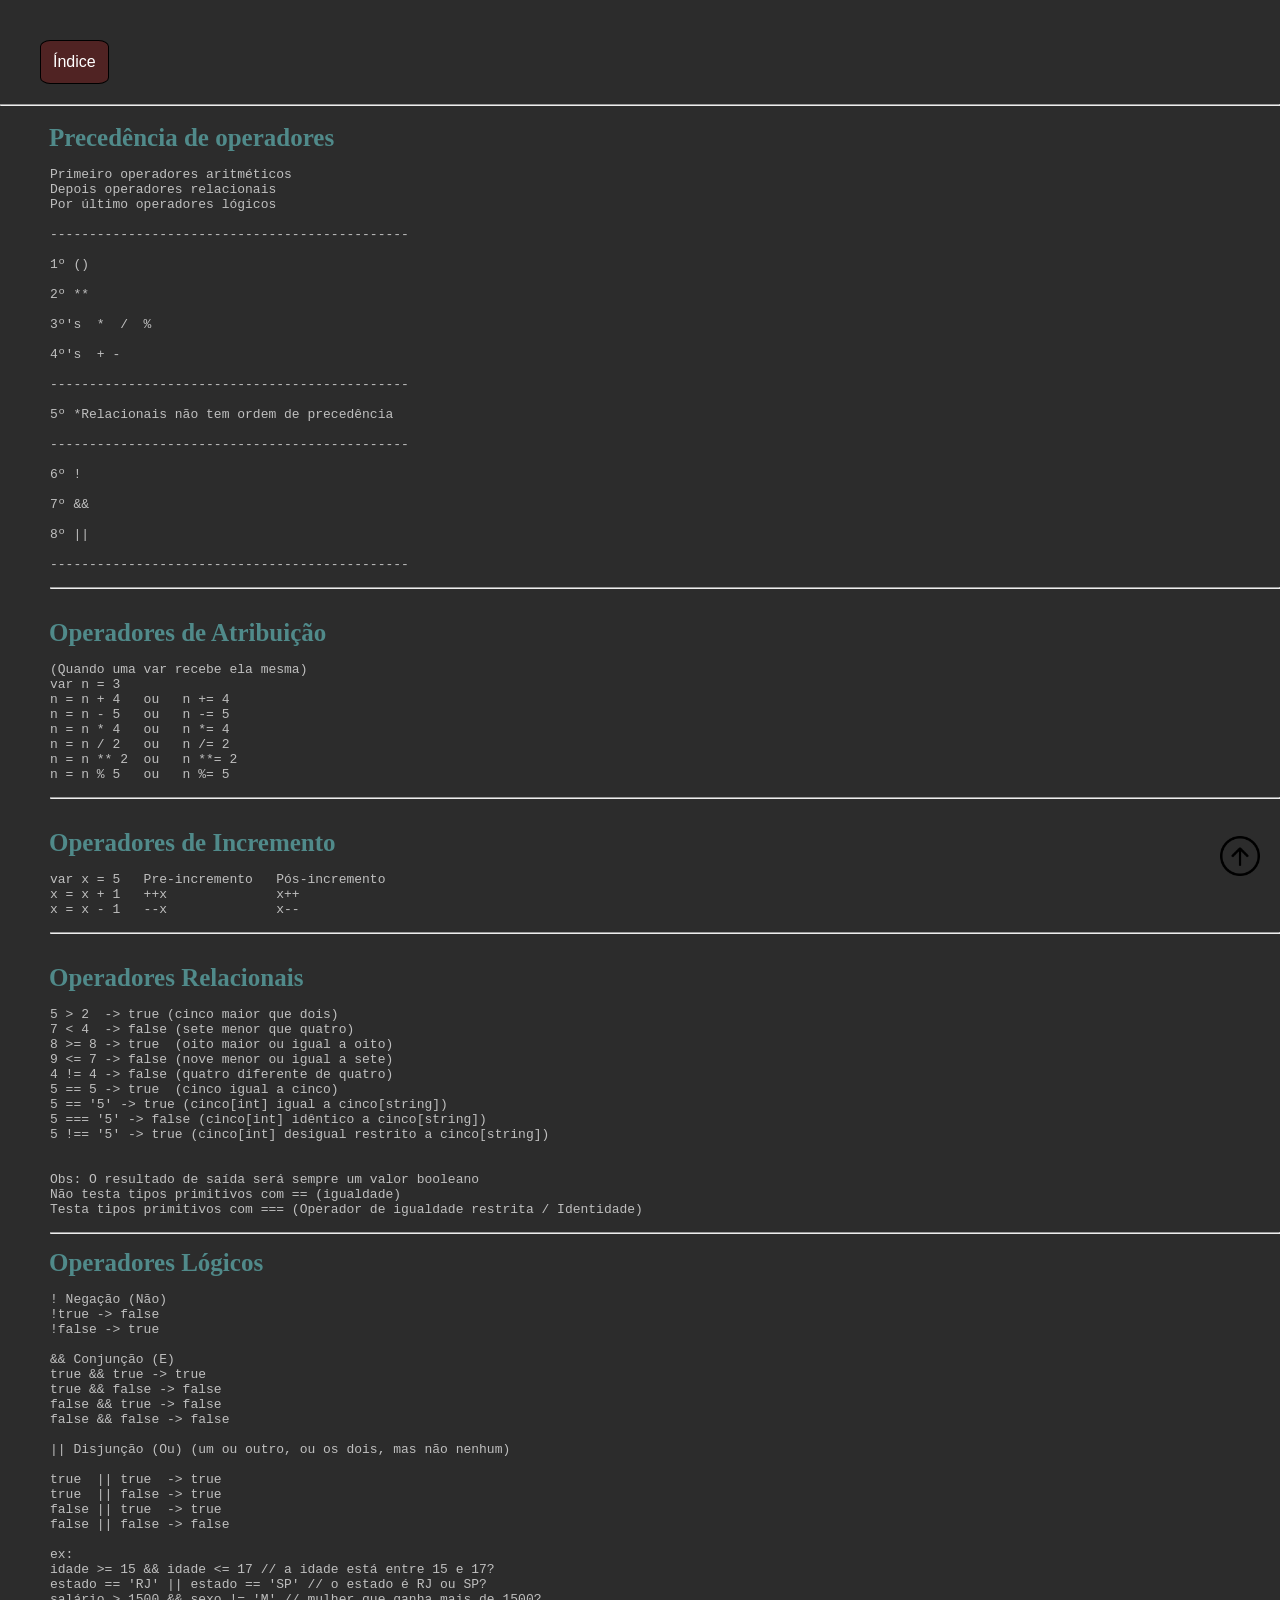
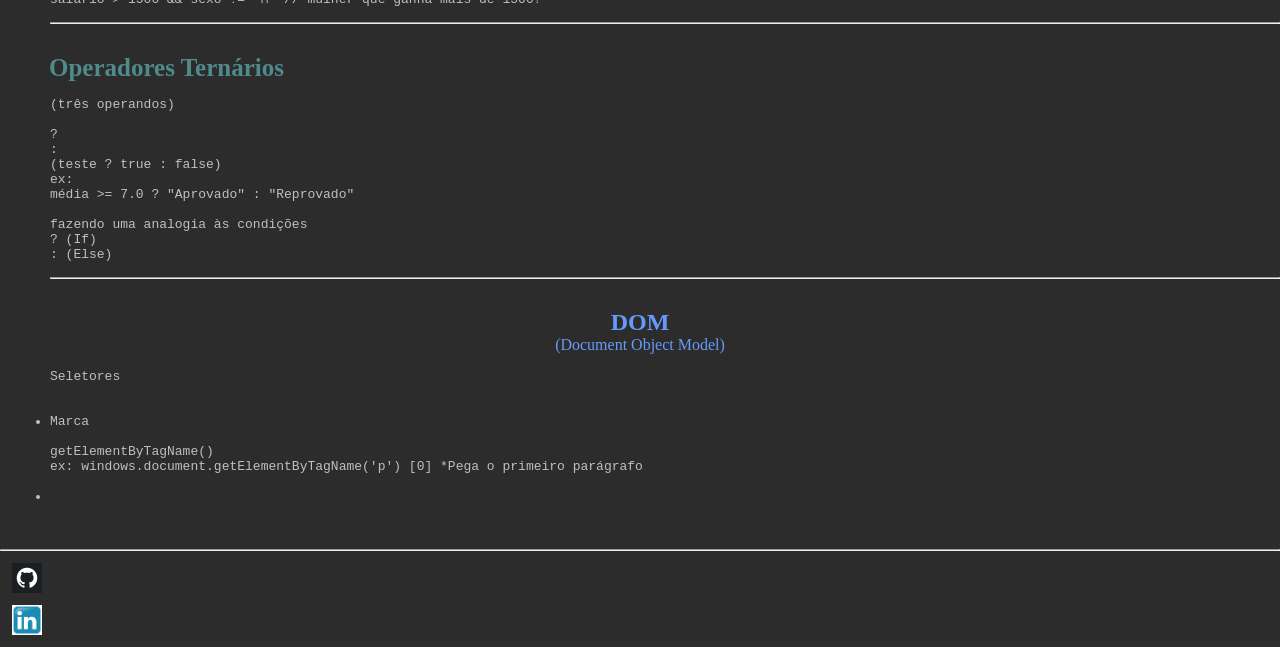
==== index.html @ 28693d3c "correção de caminho de diretório da imagem do botão "voltar para cima"" ====
<!DOCTYPE html>
<html lang="pt-br">
  <head>
    <meta charset="UTF-8">
    <meta name="viewport" content="width=device-width, initial-scale=1.0">
    <link rel="stylesheet" href="NotaStyle.css">
    <title>Anotações JS</title>
  </head>
  <body>
  <div id="home"></div>
  <a href="#home" class="home_btn" id="topBtn">
    <img src="/img/botao.png" alt="Home" title="Voltar ao topo"></a>
  <h2
    style="margin-left: 40px; margin-top: 40px; color:rgb(252, 252, 252)"
    >
    </h2>
    <!--Bookmarks-->
    <div class="dropdown">
      <button onclick="myFunction()" class="dropbtn">Índice</button>
      <div id="myDropdown" class="dropdown-content">
        <a href="#Proc">Precedência de operadores aritméticos</a>
        <a href="#Atri">Operadores de Atribuição</a>
        <a href="#Incre">Operadores de Incremento</a>
        <a href="#Rela">Operadores Relacionais</a>
        <a href="#Logi">Operadores Lógicos</a>
        <a href="#Tern">Operadores Ternários</a>
        <a href="#DOM">DOM</a>
      </div>
    </div>
    <hr>
    <br>
<h3 id="Proc">Precedência de operadores</h3>
<pre>
      
Primeiro operadores aritméticos
Depois operadores relacionais
Por último operadores lógicos

----------------------------------------------
 
1º ()

2º **

3º's  *  /  %

4º's  + -

----------------------------------------------

5º *Relacionais não tem ordem de precedência

----------------------------------------------

6º !

7º &&

8º ||

----------------------------------------------

<hr>

</pre>
    <h3 id="Atri"> Operadores de Atribuição </h3>
    <pre>

(Quando uma var recebe ela mesma)
var n = 3
n = n + 4   ou   n += 4
n = n - 5   ou   n -= 5
n = n * 4   ou   n *= 4
n = n / 2   ou   n /= 2
n = n ** 2  ou   n **= 2 
n = n % 5   ou   n %= 5

<hr>

</pre>
    <h3 id="Incre"> Operadores de Incremento </h3>
<pre>

var x = 5   Pre-incremento   Pós-incremento
x = x + 1   ++x              x++
x = x - 1   --x              x--

<hr>

</pre>
    <h3 id="Rela"> Operadores Relacionais</h3>
      <pre>

5 > 2  -> true (cinco maior que dois)
7 < 4  -> false (sete menor que quatro)
8 >= 8 -> true  (oito maior ou igual a oito)
9 <= 7 -> false (nove menor ou igual a sete)
4 != 4 -> false (quatro diferente de quatro)
5 == 5 -> true  (cinco igual a cinco)
5 == '5' -> true (cinco[int] igual a cinco[string])
5 === '5' -> false (cinco[int] idêntico a cinco[string])
5 !== '5' -> true (cinco[int] desigual restrito a cinco[string])


Obs: O resultado de saída será sempre um valor booleano
Não testa tipos primitivos com == (igualdade)
Testa tipos primitivos com === (Operador de igualdade restrita / Identidade)

<hr>
</pre>

<h3 id="Logi">Operadores Lógicos</h3>
<pre>

! Negação (Não)
!true -> false
!false -> true

&& Conjunção (E)
true && true -> true
true && false -> false
false && true -> false
false && false -> false

|| Disjunção (Ou) (um ou outro, ou os dois, mas não nenhum)

true  || true  -> true
true  || false -> true
false || true  -> true
false || false -> false

ex:
idade >= 15 && idade <= 17 // a idade está entre 15 e 17?
estado == 'RJ' || estado == 'SP' // o estado é RJ ou SP?
salário > 1500 && sexo != 'M' // mulher que ganha mais de 1500?

<hr>

</pre>
<h3 id="Tern">Operadores Ternários</h3>
<pre>
  
(três operandos)

?
:
(teste ? true : false)
ex:
média >= 7.0 ? "Aprovado" : "Reprovado"

fazendo uma analogia às condições 
? (If) 
: (Else)

<hr> 

</pre>
<article>
<h2 id="DOM">DOM</h2>
<p>(Document Object Model)</p>
<pre>

Seletores
<ul>
  <li>Marca</li>
getElementByTagName()
ex: windows.document.getElementByTagName('p') [0] *Pega o primeiro parágrafo
  <li></li>
</ul>
  
</pre>
</article>
<script src="script.js"></script>
</body>
<hr id="hrodape">
<footer>
  <a href="https://github.com/xavesplayer" target="_blank" title="Github"><img src="/img/Github.png"></a>
  <a href="https://www.linkedin.com/in/jefferson-pereira-salvador-013583142/" target="_blank" title="LinkedIn"><img src="/img/LinkedIn.png"></a>
</footer>
</html>
---- NotaStyle.css ----
* {
    padding: 0;
    margin: 0;
    box-sizing: border-box;
}
html {
  scroll-behavior: smooth;
}
.home_btn {
  position: fixed;
  bottom: 20px;
  right: 20px;
}
.home_btn img{
  width: 40px;
}
/* Dropdown Button - trecho copiado de W3Schools */
.dropbtn {
  margin-left: 40px;
  margin-bottom: 20px;
  background-color: #661f1fa1;
  color: white;
  padding: 12px;
  font-size: 16px;
  border: 1px solid black;
  cursor: pointer;
  border-radius: 15%;
}

/* Dropdown button on hover & focus */
.dropbtn:hover, .dropbtn:focus {
  background-color: #300505;
}

/* The container <div> - needed to position the dropdown content */
.dropdown {
  position: relative;
  display: inline-block;
}

/* Dropdown Content (Hidden by Default) */
.dropdown-content {
  margin-left: 35px;
  display: none;
  margin-top: 0px;
  position: absolute;
  background-color: rgba(59, 59, 59, 0.9);
  min-width: 160px;
  box-shadow: 0px 8px 16px 0px rgb(44, 44, 44);
  z-index: 1;
}

/* Links inside the dropdown */
.dropdown-content a {
  color: rgb(255, 255, 255);
  padding: 8px 12px;
  text-decoration: none;
  display: block;
}

/* Change color of dropdown links on hover */
.dropdown-content a:hover {
    background-color: #411a1aef;
    border: 1px solid black;
}

/* Show the dropdown menu (use JS to add this class to the .dropdown-content container when the user clicks on the dropdown button) */
.show {display:block;}
pre {
    margin-left: 50px;
}
ol {
    margin-left: 25px;
}
ol a {
    text-decoration: none;
}
ol {
    padding: 30px;
}
body {
    background-color: #2c2c2c;
    color: rgba(255, 255, 255, 0.699);
}
h3 {
    margin-left: 49px;
    font-size: 25px;
    color:rgb(80, 138, 138)}

article h2, p {
  text-align: center; 
  color: rgb(102, 154, 250)
}
footer a img{
  width: 30px;
  display: block;
  margin: 12px;
}
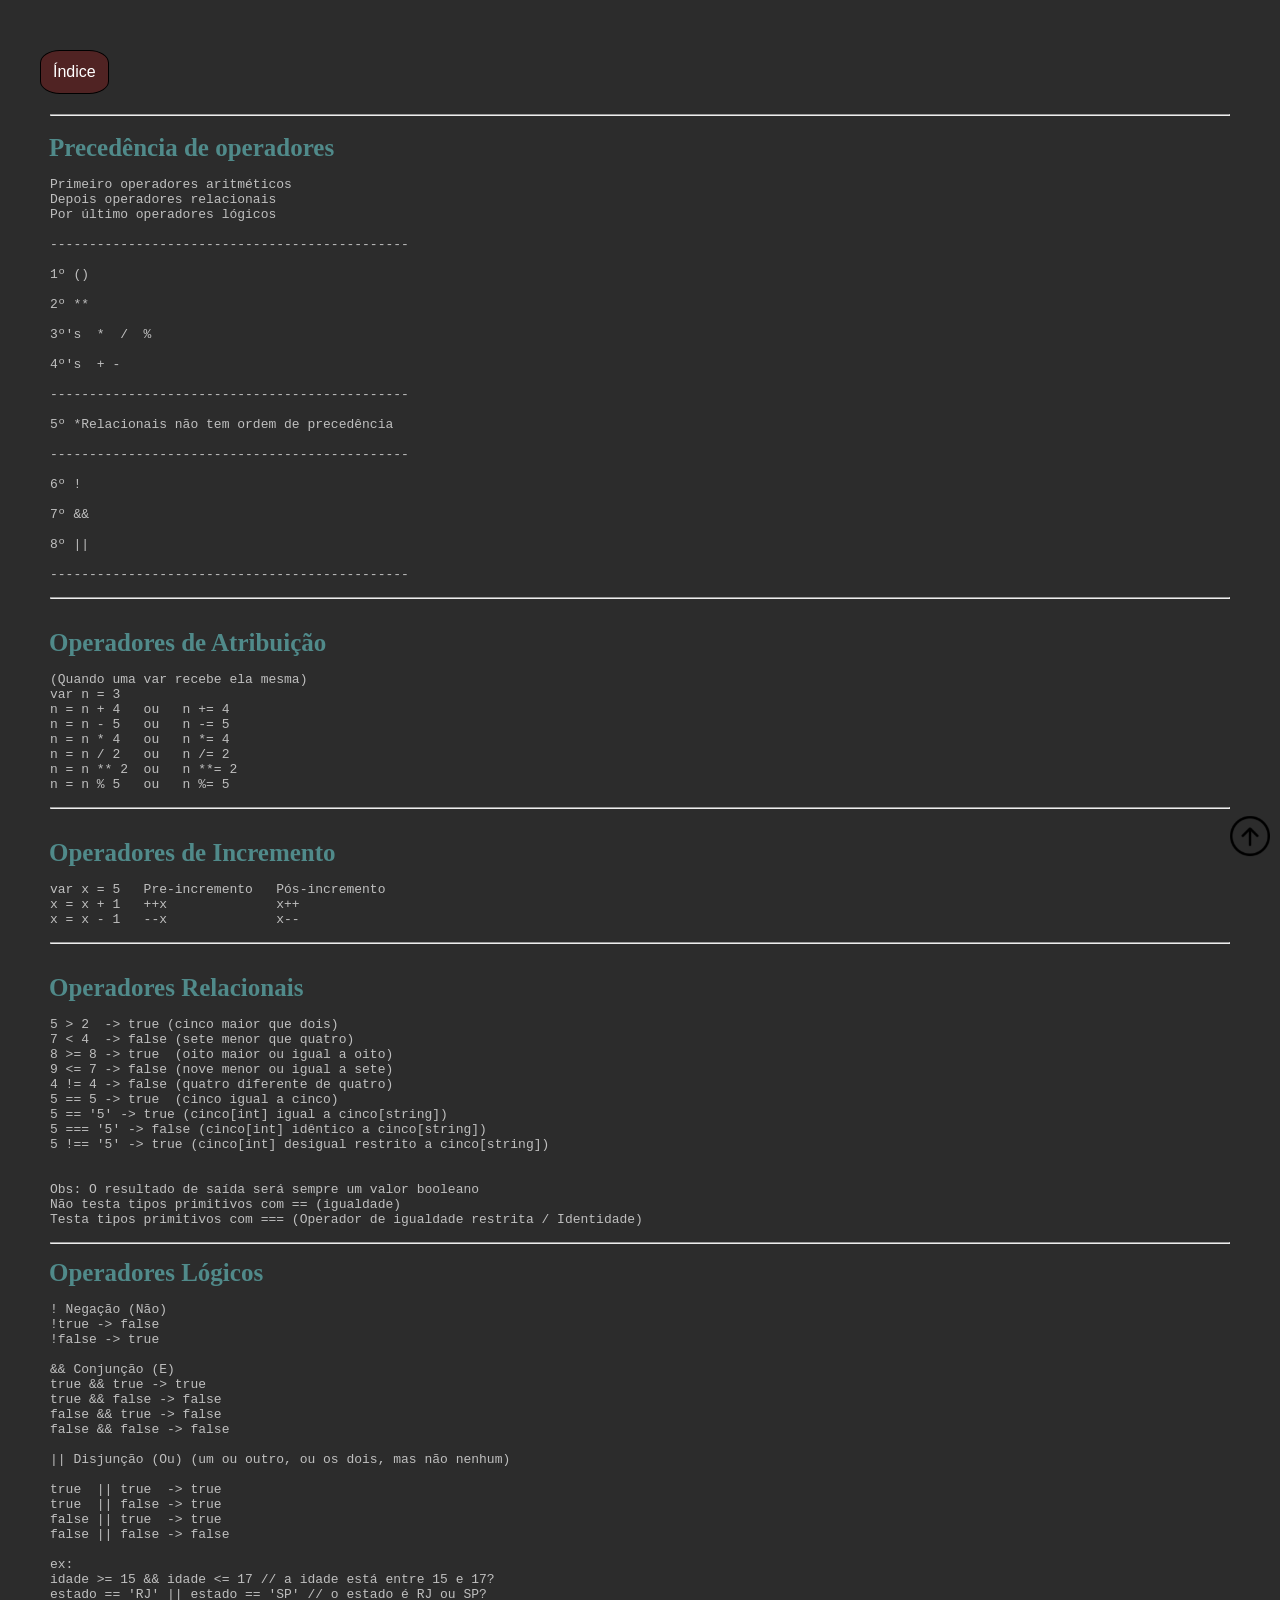
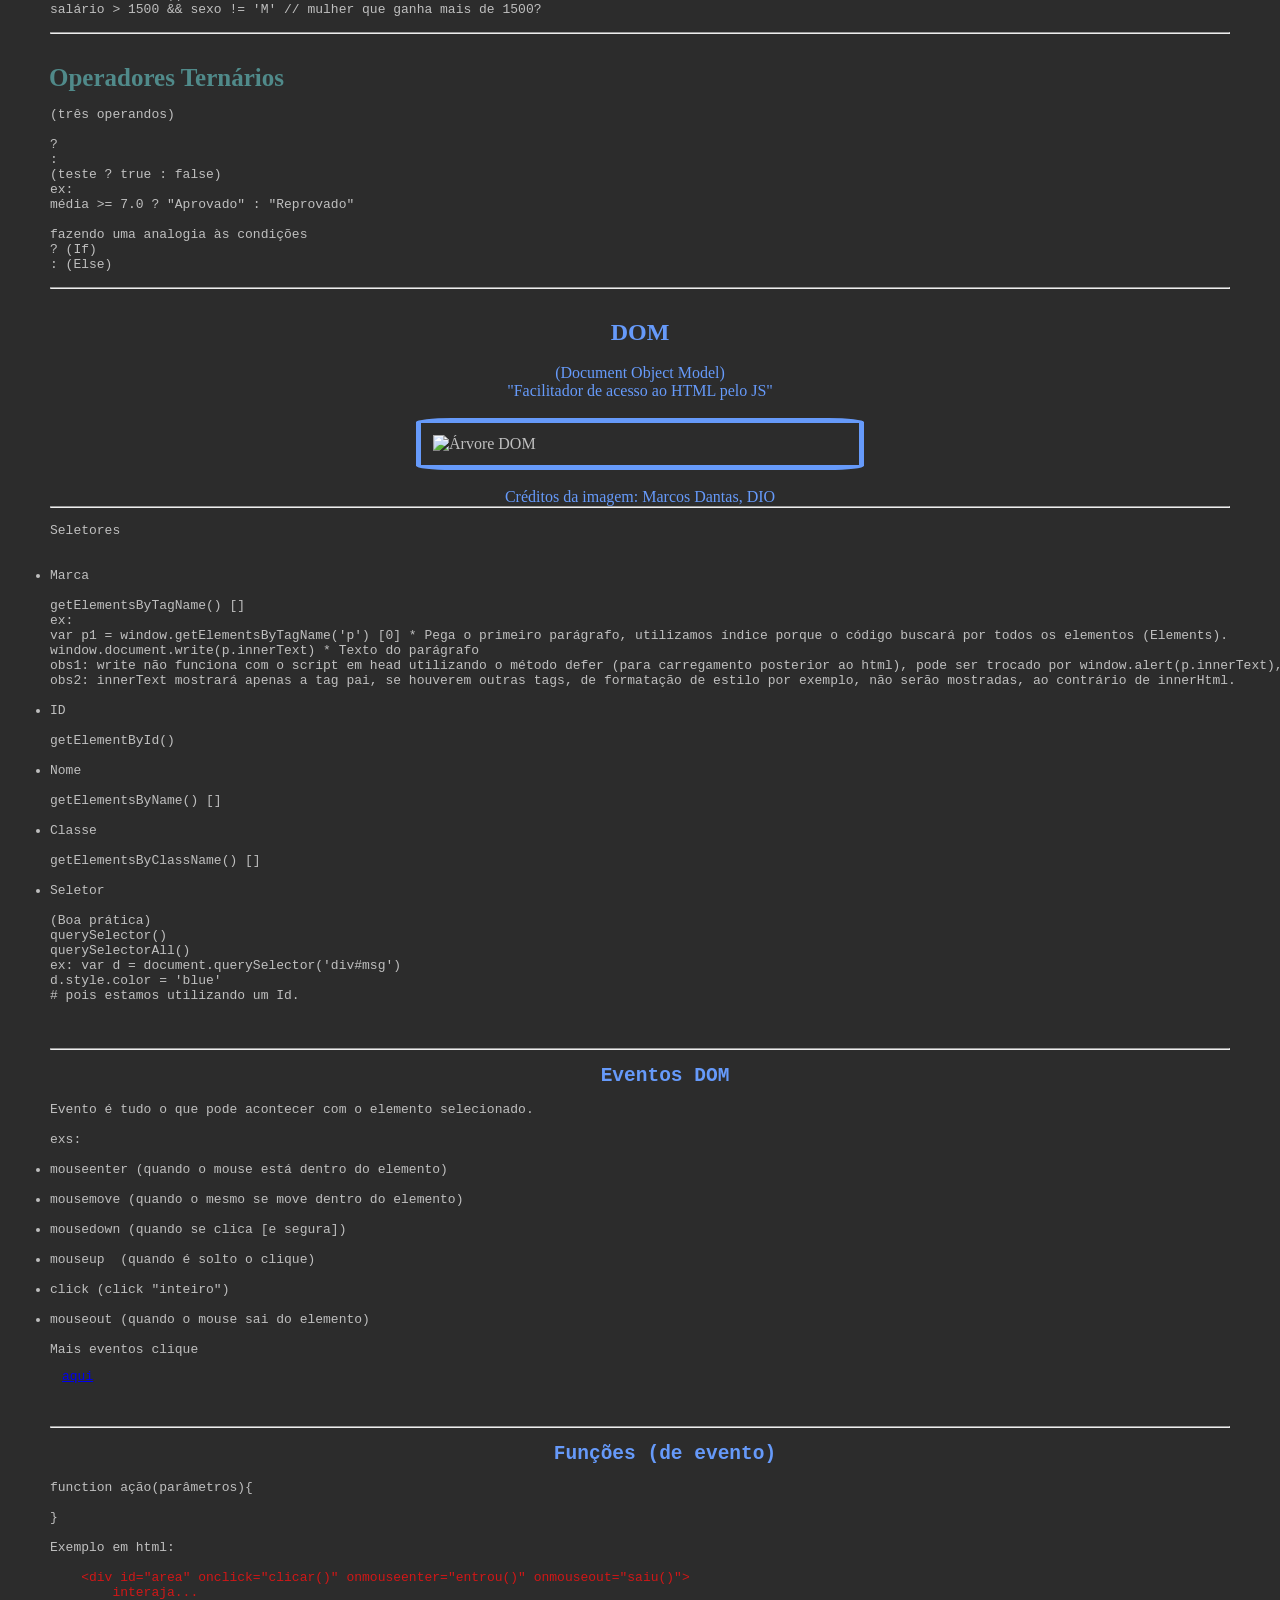
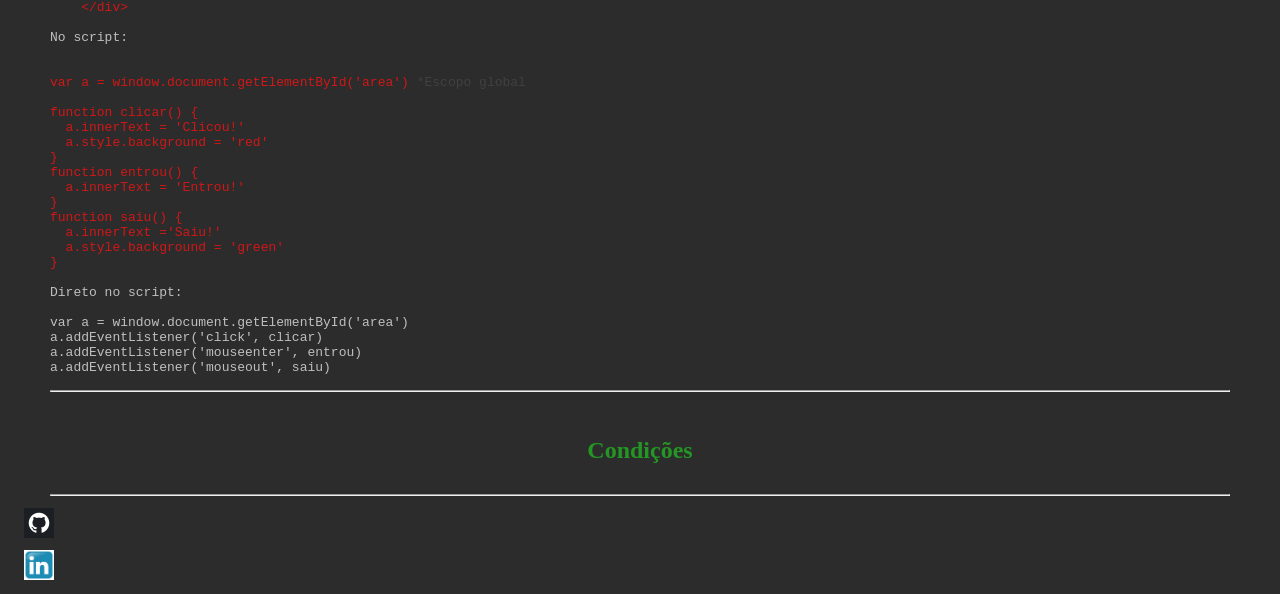
==== commit 7729acf1: "exercícios 006 e 007 de manipulação de objetos através de DOM" ====
--- a/index.html
+++ b/index.html
@@ -25,9 +25,12 @@
         <a href="#Logi">Operadores Lógicos</a>
         <a href="#Tern">Operadores Ternários</a>
         <a href="#DOM">DOM</a>
+        <a href="#EVT">Eventos DOM</a>
+        <a href="#FUNC">Funções</a>
+        <a href="#COND">Condições</a>
       </div>
     </div>
-    <hr>
+    <hr id="hrindice">
     <br>
 <h3 id="Proc">Precedência de operadores</h3>
 <pre>
@@ -156,20 +159,93 @@
 
 </pre>
 <article>
-<h2 id="DOM">DOM</h2>
+<h2 id="DOM">DOM</h2><br>
 <p>(Document Object Model)</p>
-<pre>
-
+<p>"Facilitador de acesso ao HTML pelo JS"</p><br>
+<img id="imgDOM" src="img/DOM.webp" alt="Árvore DOM"><br>
+<p>Créditos da imagem: Marcos Dantas, DIO</p>
+<pre>
+<hr>
 Seletores
 <ul>
   <li>Marca</li>
-getElementByTagName()
-ex: windows.document.getElementByTagName('p') [0] *Pega o primeiro parágrafo
-  <li></li>
+getElementsByTagName() []
+ex:
+var p1 = window.getElementsByTagName('p') [0] * Pega o primeiro parágrafo, utilizamos índice porque o código buscará por todos os elementos (Elements).
+window.document.write(p.innerText) * Texto do parágrafo
+obs1: write não funciona com o script em head utilizando o método defer (para carregamento posterior ao html), pode ser trocado por window.alert(p.innerText), obviamente, não com o mesmo efeito.
+obs2: innerText mostrará apenas a tag pai, se houverem outras tags, de formatação de estilo por exemplo, não serão mostradas, ao contrário de innerHtml.
+  <li>ID</li>
+getElementById()
+  <li>Nome</li>
+getElementsByName() []
+  <li>Classe</li>
+getElementsByClassName() []
+  <li>Seletor</li>
+(Boa prática)
+querySelector()
+querySelectorAll()
+ex: var d = document.querySelector('div#msg')
+d.style.color = 'blue'
+# pois estamos utilizando um Id.
 </ul>
-  
-</pre>
+<br>
+<hr>
+<h2 id="EVT">Eventos DOM</h2>
+Evento é tudo o que pode acontecer com o elemento selecionado.
+
+exs:
+<ul>
+<li>mouseenter (quando o mouse está dentro do elemento)</li>
+<li>mousemove (quando o mesmo se move dentro do elemento)</li>
+<li>mousedown (quando se clica [e segura])</li>
+<li>mouseup  (quando é solto o clique)</li>
+<li>click (click "inteiro")</li>
+<li>mouseout (quando o mouse sai do elemento)</li>
+Mais eventos clique <a href="https://developer.mozilla.org/en-US/docs/Web/API/Document_Object_Model/Events" target="_blank" alt="link para referências de eventos DOM do MDN">aqui</a>
+</ul>
+<hr>
+<h2 id="FUNC">Funções (de evento)</h2>
+function ação(parâmetros){
+
+}
+
+Exemplo em html: 
+
+    <span style="color : #d11717">&lt;div id="area" onclick="clicar()" onmouseenter="entrou()" onmouseout="saiu()"&gt; <!--metódo "on" é usado para disparar um evento dentro do html-->
+        interaja...
+    &lt;/div&gt;</span>
+
+No script: 
+
+    <span style="color : #d11717">
+var a = window.document.getElementById('area') <span style="color: rgb(65, 65, 65)">*Escopo global</span>
+
+function clicar() {
+  a.innerText = 'Clicou!'
+  a.style.background = 'red'
+}
+function entrou() {
+  a.innerText = 'Entrou!'
+}
+function saiu() {
+  a.innerText ='Saiu!'
+  a.style.background = 'green'
+}</span>
+
+Direto no script:
+
+var a = window.document.getElementById('area')
+a.addEventListener('click', clicar)
+a.addEventListener('mouseenter', entrou)
+a.addEventListener('mouseout', saiu)
+
+<hr>
 </article>
+<article id="condic">
+<h1 id="COND">Condições</h1>
+</article>
+</pre>
 <script src="script.js"></script>
 </body>
 <hr id="hrodape">
--- a/NotaStyle.css
+++ b/NotaStyle.css
@@ -6,6 +6,17 @@
 html {
   scroll-behavior: smooth;
 }
+#home {
+  padding: 5px;
+}
+#imgDOM {
+  width: 35%; 
+  display:block; 
+  margin:0 auto; 
+  border-radius: 8%; 
+  padding: 12px;
+  border: 5px solid #669afa;
+}
 .home_btn {
   position: fixed;
   bottom: 20px;
@@ -13,6 +24,15 @@
 }
 .home_btn img{
   width: 40px;
+}
+hr {
+  margin-right: 50px;
+}
+#hrindice{
+  margin-left: 50px;
+}
+#hrodape {
+  margin-left: 50px
 }
 /* Dropdown Button - trecho copiado de W3Schools */
 .dropbtn {
@@ -24,7 +44,7 @@
   font-size: 16px;
   border: 1px solid black;
   cursor: pointer;
-  border-radius: 15%;
+  border-radius: 29%;
 }
 
 /* Dropdown button on hover & focus */
@@ -42,11 +62,12 @@
 .dropdown-content {
   margin-left: 35px;
   display: none;
-  margin-top: 0px;
+  margin-top: -20px;
   position: absolute;
   background-color: rgba(59, 59, 59, 0.9);
+  border-radius: 2.5%;
   min-width: 160px;
-  box-shadow: 0px 8px 16px 0px rgb(44, 44, 44);
+  box-shadow: 0px 8px 16px 0px #0e0e0e;
   z-index: 1;
 }
 
@@ -60,8 +81,9 @@
 
 /* Change color of dropdown links on hover */
 .dropdown-content a:hover {
-    background-color: #411a1aef;
-    border: 1px solid black;
+    background-color: #300505;
+    border: 1px solid rgb(255, 255, 255);
+    border-radius: 5%;
 }
 
 /* Show the dropdown menu (use JS to add this class to the .dropdown-content container when the user clicks on the dropdown button) */
@@ -81,7 +103,7 @@
 body {
     background-color: #2c2c2c;
     color: rgba(255, 255, 255, 0.699);
-}
+  }
 h3 {
     margin-left: 49px;
     font-size: 25px;
@@ -89,9 +111,16 @@
 
 article h2, p {
   text-align: center; 
-  color: rgb(102, 154, 250)
+  color: #669afa
 }
-footer a img{
+
+#condic, h1 {
+  text-align: center;
+  padding: 15px;
+  color: #249624
+}
+
+#footer, a, img{
   width: 30px;
   display: block;
   margin: 12px;
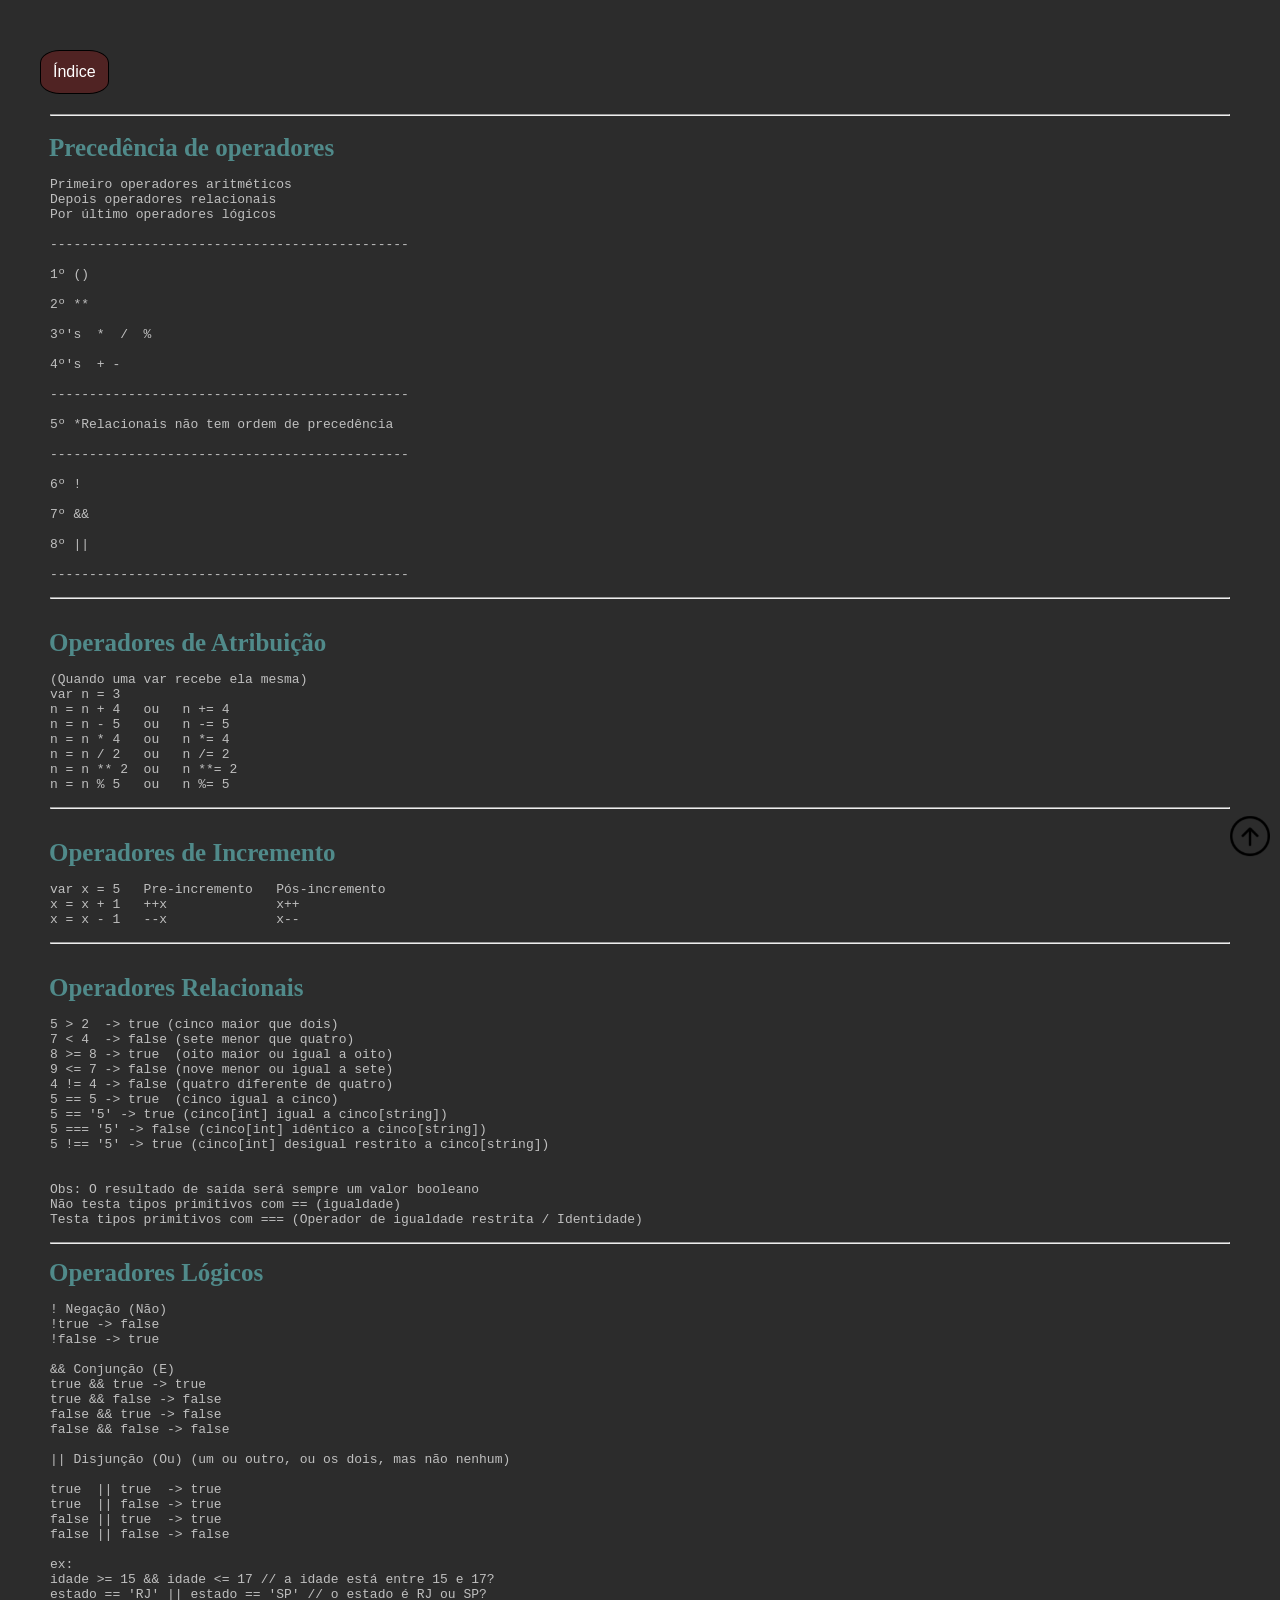
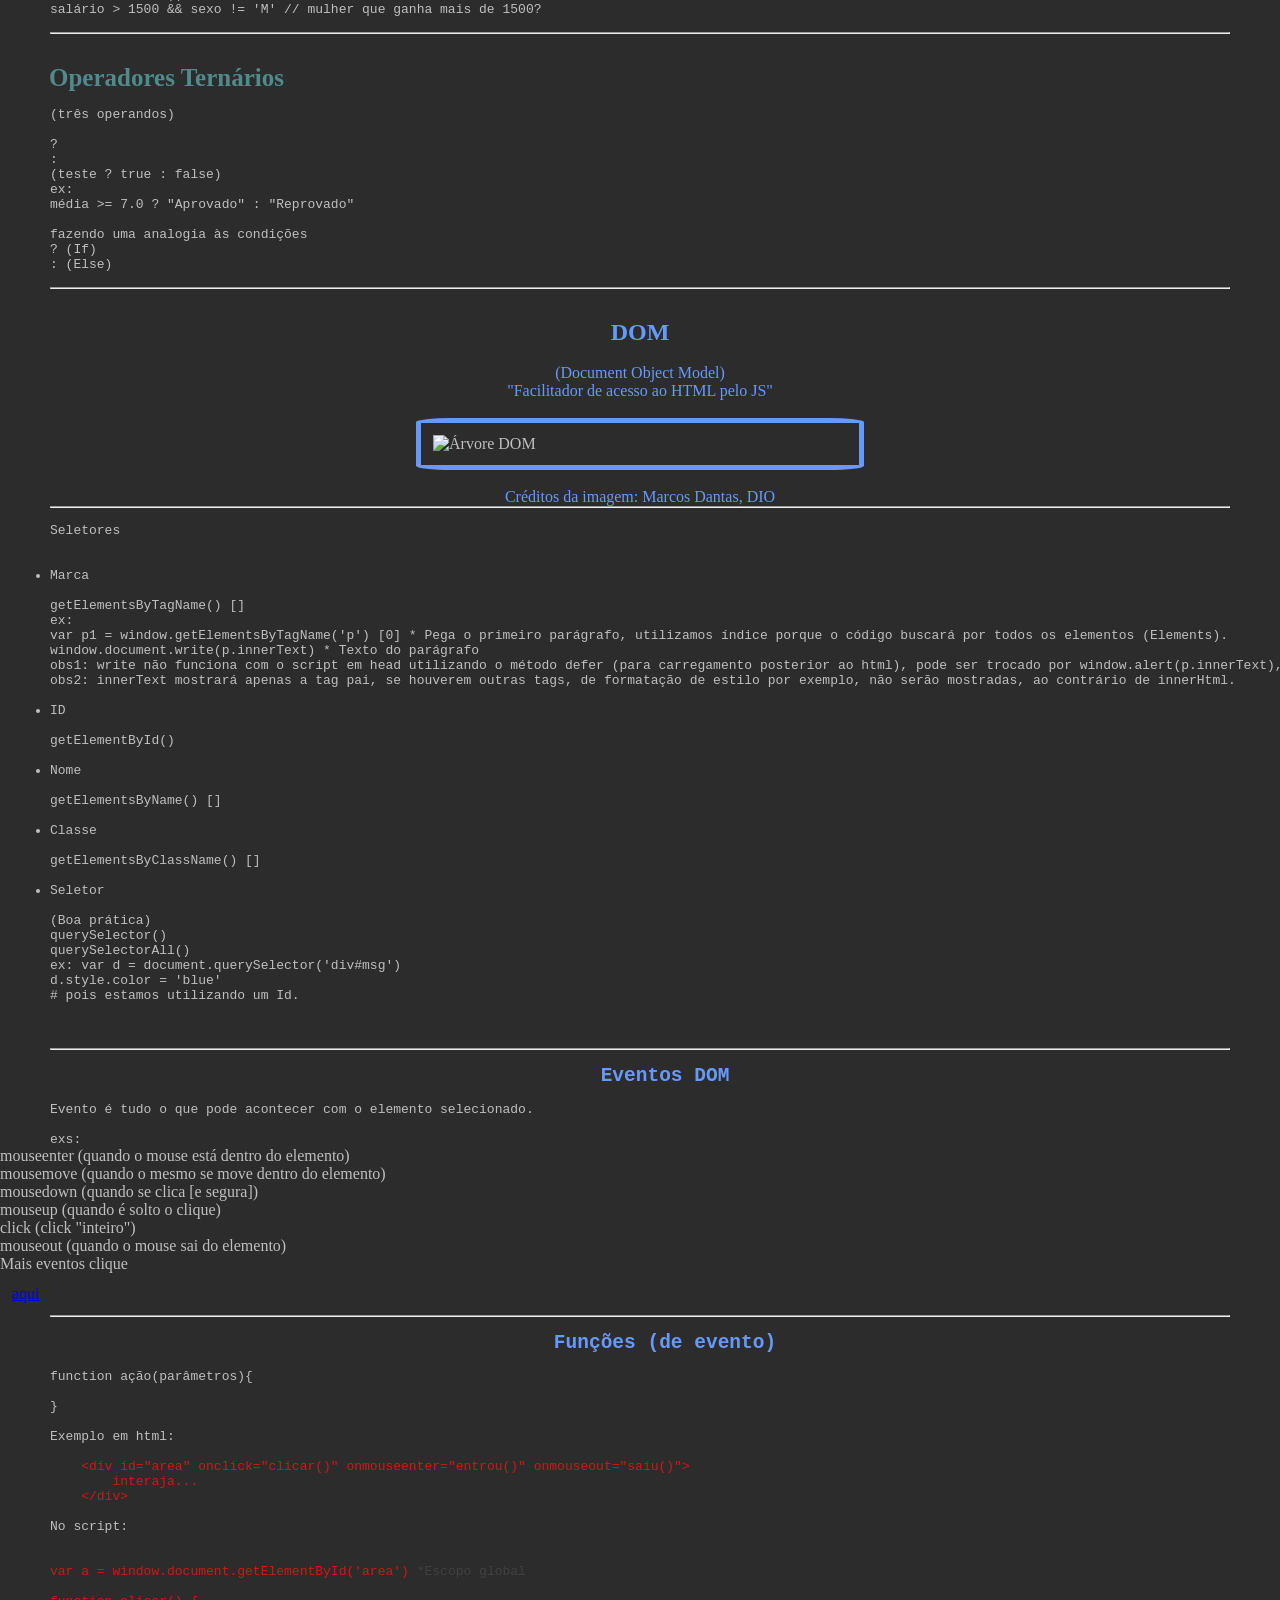
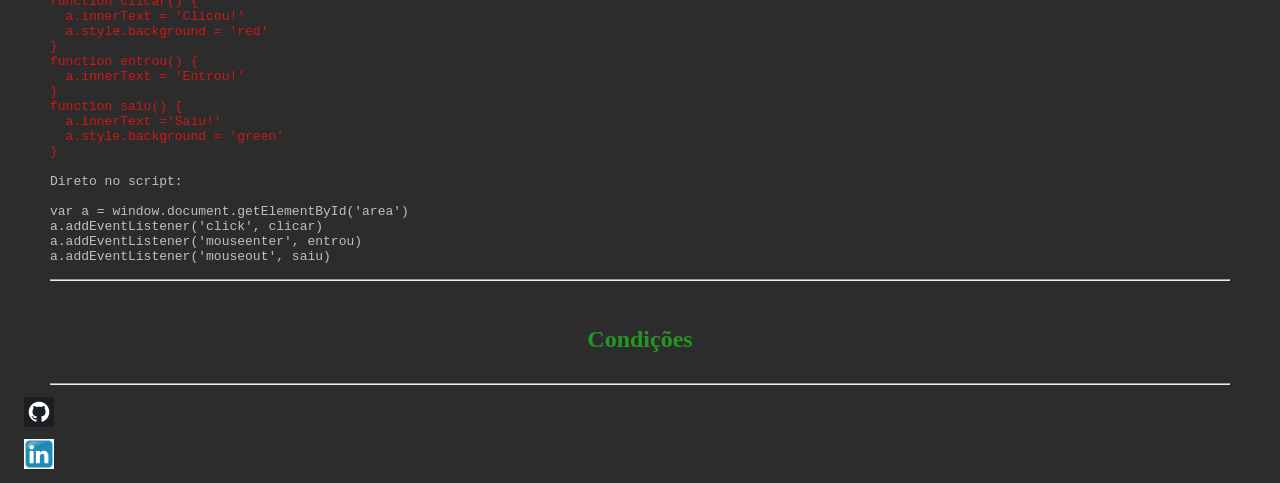
==== commit 633a695c: "Adiciona fechamento de tag <pre> e ajusta link para eventos DOM no HTML" ====
--- a/index.html
+++ b/index.html
@@ -195,6 +195,7 @@
 Evento é tudo o que pode acontecer com o elemento selecionado.
 
 exs:
+</pre>
 <ul>
 <li>mouseenter (quando o mouse está dentro do elemento)</li>
 <li>mousemove (quando o mesmo se move dentro do elemento)</li>
@@ -202,8 +203,9 @@
 <li>mouseup  (quando é solto o clique)</li>
 <li>click (click "inteiro")</li>
 <li>mouseout (quando o mouse sai do elemento)</li>
-Mais eventos clique <a href="https://developer.mozilla.org/en-US/docs/Web/API/Document_Object_Model/Events" target="_blank" alt="link para referências de eventos DOM do MDN">aqui</a>
+Mais eventos clique<a href="https://developer.mozilla.org/en-US/docs/Web/API/Document_Object_Model/Events" target="_blank" alt="link para referências de eventos DOM do MDN">aqui</a>
 </ul>
+<pre>
 <hr>
 <h2 id="FUNC">Funções (de evento)</h2>
 function ação(parâmetros){
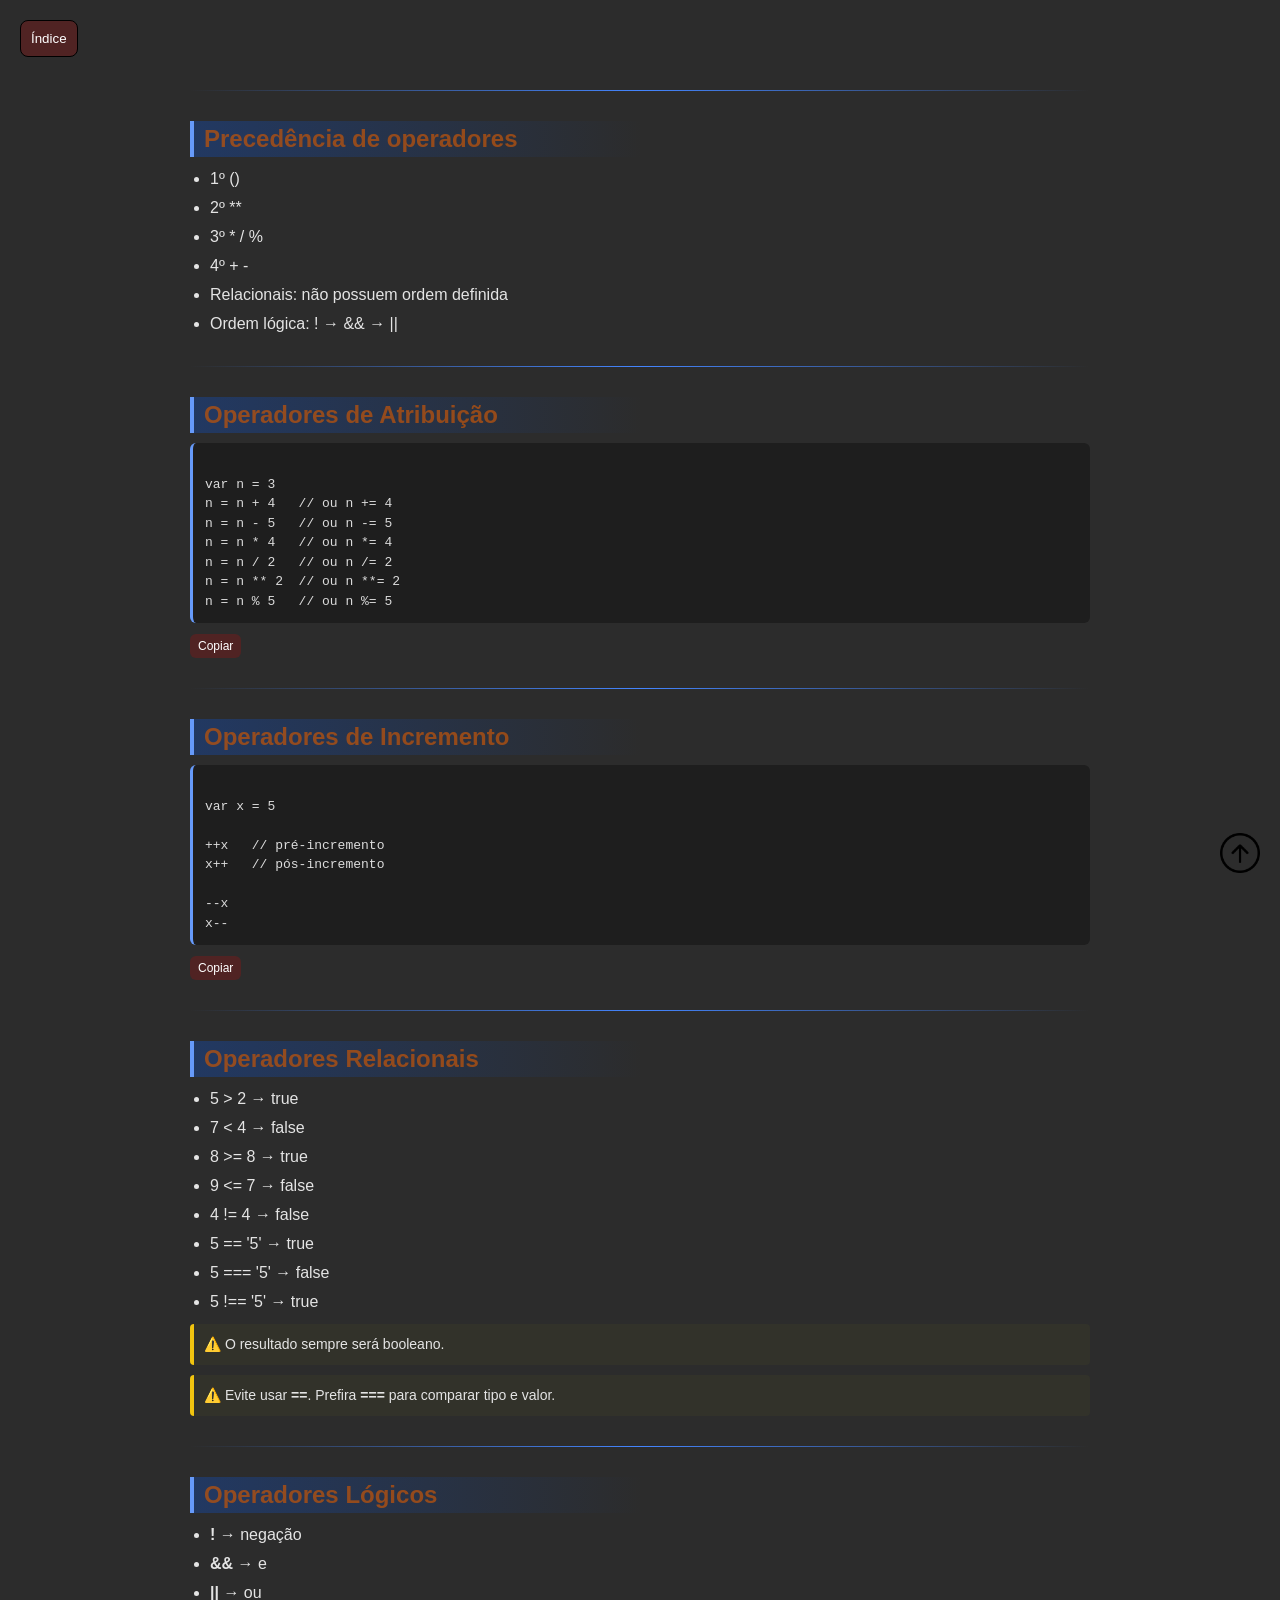
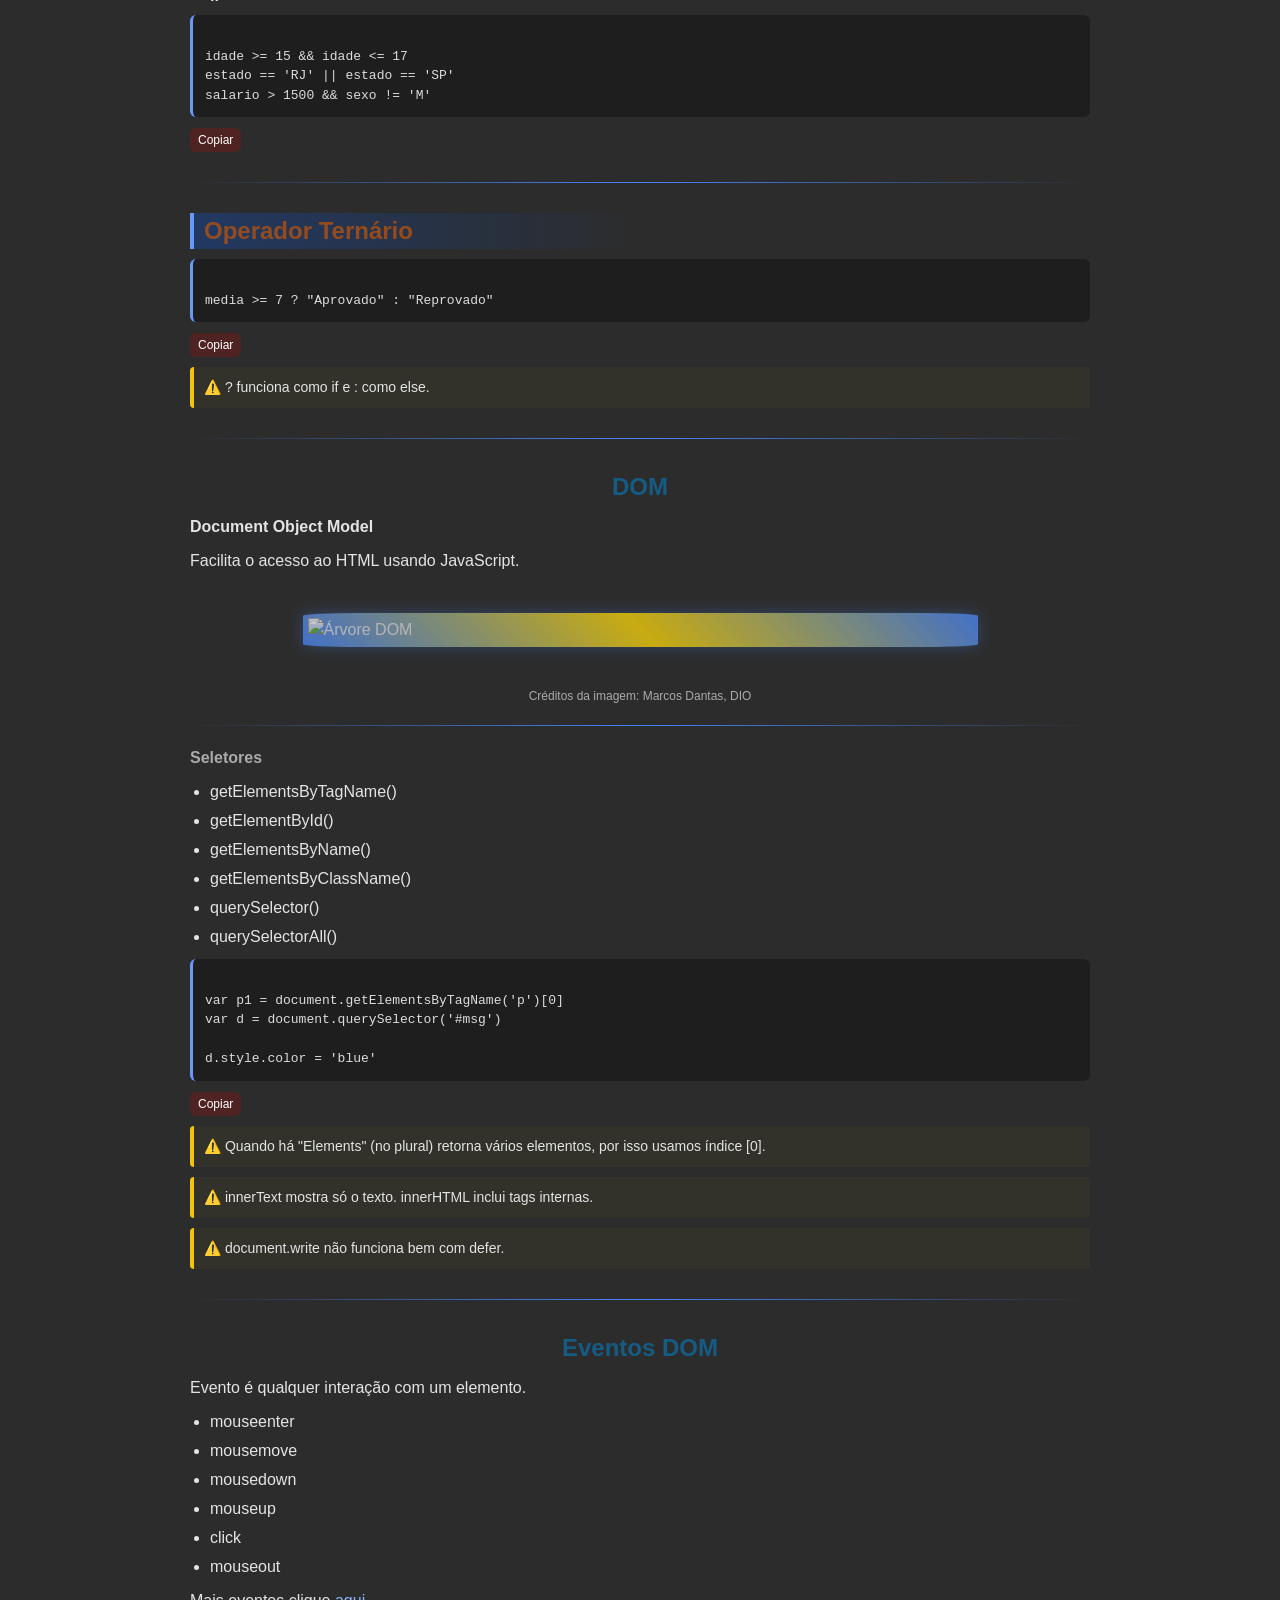
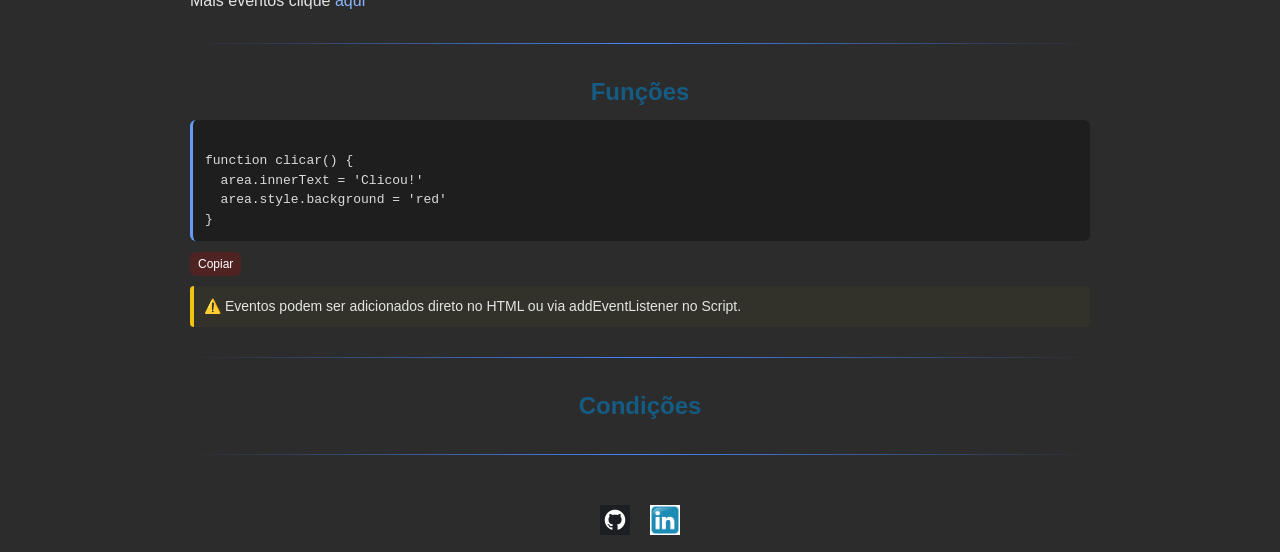
==== commit 1f1b1968: "Atualiza estilos de elementos e adiciona funcionalidade de cópia para trechos de código. melhoria em" ====
--- a/index.html
+++ b/index.html
@@ -1,258 +1,272 @@
 <!DOCTYPE html>
 <html lang="pt-br">
-  <head>
-    <meta charset="UTF-8">
-    <meta name="viewport" content="width=device-width, initial-scale=1.0">
-    <link rel="stylesheet" href="NotaStyle.css">
-    <title>Anotações JS</title>
-  </head>
-  <body>
-  <div id="home"></div>
-  <a href="#home" class="home_btn" id="topBtn">
-    <img src="/img/botao.png" alt="Home" title="Voltar ao topo"></a>
-  <h2
-    style="margin-left: 40px; margin-top: 40px; color:rgb(252, 252, 252)"
-    >
-    </h2>
-    <!--Bookmarks-->
-    <div class="dropdown">
-      <button onclick="myFunction()" class="dropbtn">Índice</button>
-      <div id="myDropdown" class="dropdown-content">
-        <a href="#Proc">Precedência de operadores aritméticos</a>
-        <a href="#Atri">Operadores de Atribuição</a>
-        <a href="#Incre">Operadores de Incremento</a>
-        <a href="#Rela">Operadores Relacionais</a>
-        <a href="#Logi">Operadores Lógicos</a>
-        <a href="#Tern">Operadores Ternários</a>
-        <a href="#DOM">DOM</a>
-        <a href="#EVT">Eventos DOM</a>
-        <a href="#FUNC">Funções</a>
-        <a href="#COND">Condições</a>
-      </div>
-    </div>
-    <hr id="hrindice">
-    <br>
+<head>
+  <meta charset="UTF-8">
+  <meta name="viewport" content="width=device-width, initial-scale=1.0">
+  <link rel="stylesheet" href="NotaStyle.css">
+  <title>Anotações JS</title>
+</head>
+
+<body>
+
+<div id="home"></div>
+
+<a href="#home" class="home_btn" id="topBtn">
+  <img src="/img/botao.png" alt="Home" title="Voltar ao topo">
+</a>
+
+<!-- ÍNDICE -->
+<div class="dropdown">
+  <button onclick="myFunction()" class="dropbtn">Índice</button>
+  <div id="myDropdown" class="dropdown-content">
+    <a href="#Proc">Precedência</a>
+    <a href="#Atri">Atribuição</a>
+    <a href="#Incre">Incremento</a>
+    <a href="#Rela">Relacionais</a>
+    <a href="#Logi">Lógicos</a>
+    <a href="#Tern">Ternário</a>
+    <a href="#DOM">DOM</a>
+    <a href="#EVT">Eventos</a>
+    <a href="#FUNC">Funções</a>
+    <a href="#COND">Condições</a>
+  </div>
+</div>
+
+<hr id="hrindice">
+
+<!-- PRECEDÊNCIA -->
+<section>
 <h3 id="Proc">Precedência de operadores</h3>
-<pre>
-      
-Primeiro operadores aritméticos
-Depois operadores relacionais
-Por último operadores lógicos
-
-----------------------------------------------
- 
-1º ()
-
-2º **
-
-3º's  *  /  %
-
-4º's  + -
-
-----------------------------------------------
-
-5º *Relacionais não tem ordem de precedência
-
-----------------------------------------------
-
-6º !
-
-7º &&
-
-8º ||
-
-----------------------------------------------
-
-<hr>
-
-</pre>
-    <h3 id="Atri"> Operadores de Atribuição </h3>
-    <pre>
-
-(Quando uma var recebe ela mesma)
+
+<ul>
+  <li>1º ()</li>
+  <li>2º **</li>
+  <li>3º * / %</li>
+  <li>4º + -</li>
+  <li>Relacionais: não possuem ordem definida</li>
+  <li>Ordem lógica: ! → && → ||</li>
+</ul>
+</section>
+
+<hr>
+
+<!-- ATRIBUIÇÃO -->
+<section>
+<h3 id="Atri">Operadores de Atribuição</h3>
+
+<pre id="cop1"><code>
 var n = 3
-n = n + 4   ou   n += 4
-n = n - 5   ou   n -= 5
-n = n * 4   ou   n *= 4
-n = n / 2   ou   n /= 2
-n = n ** 2  ou   n **= 2 
-n = n % 5   ou   n %= 5
-
-<hr>
-
-</pre>
-    <h3 id="Incre"> Operadores de Incremento </h3>
-<pre>
-
-var x = 5   Pre-incremento   Pós-incremento
-x = x + 1   ++x              x++
-x = x - 1   --x              x--
-
-<hr>
-
-</pre>
-    <h3 id="Rela"> Operadores Relacionais</h3>
-      <pre>
-
-5 > 2  -> true (cinco maior que dois)
-7 < 4  -> false (sete menor que quatro)
-8 >= 8 -> true  (oito maior ou igual a oito)
-9 <= 7 -> false (nove menor ou igual a sete)
-4 != 4 -> false (quatro diferente de quatro)
-5 == 5 -> true  (cinco igual a cinco)
-5 == '5' -> true (cinco[int] igual a cinco[string])
-5 === '5' -> false (cinco[int] idêntico a cinco[string])
-5 !== '5' -> true (cinco[int] desigual restrito a cinco[string])
-
-
-Obs: O resultado de saída será sempre um valor booleano
-Não testa tipos primitivos com == (igualdade)
-Testa tipos primitivos com === (Operador de igualdade restrita / Identidade)
-
-<hr>
-</pre>
-
+n = n + 4   // ou n += 4
+n = n - 5   // ou n -= 5
+n = n * 4   // ou n *= 4
+n = n / 2   // ou n /= 2
+n = n ** 2  // ou n **= 2
+n = n % 5   // ou n %= 5
+</code></pre>
+<button class="copybtn" onclick="copiar('cop1', this)">Copiar</button>
+
+</section>
+
+<hr>
+
+<!-- INCREMENTO -->
+<section>
+<h3 id="Incre">Operadores de Incremento</h3>
+
+<pre id="cop2"><code>
+var x = 5
+
+++x   // pré-incremento
+x++   // pós-incremento
+
+--x
+x--
+</code></pre>
+
+<button class="copybtn" onclick="copiar('cop2', this)">Copiar</button>
+
+</section>
+
+<hr>
+
+<!-- RELACIONAIS -->
+<section>
+<h3 id="Rela">Operadores Relacionais</h3>
+
+<ul>
+  <li>5 > 2 → true</li>
+  <li>7 < 4 → false</li>
+  <li>8 >= 8 → true</li>
+  <li>9 <= 7 → false</li>
+  <li>4 != 4 → false</li>
+  <li>5 == '5' → true</li>
+  <li>5 === '5' → false</li>
+  <li>5 !== '5' → true</li>
+</ul>
+
+<div class="obs">
+  O resultado sempre será booleano.
+</div>
+
+<div class="obs">
+  Evite usar <strong>==</strong>. Prefira <strong>===</strong> para comparar tipo e valor.
+</div>
+
+</section>
+
+<hr>
+
+<!-- LÓGICOS -->
+<section>
 <h3 id="Logi">Operadores Lógicos</h3>
-<pre>
-
-! Negação (Não)
-!true -> false
-!false -> true
-
-&& Conjunção (E)
-true && true -> true
-true && false -> false
-false && true -> false
-false && false -> false
-
-|| Disjunção (Ou) (um ou outro, ou os dois, mas não nenhum)
-
-true  || true  -> true
-true  || false -> true
-false || true  -> true
-false || false -> false
-
-ex:
-idade >= 15 && idade <= 17 // a idade está entre 15 e 17?
-estado == 'RJ' || estado == 'SP' // o estado é RJ ou SP?
-salário > 1500 && sexo != 'M' // mulher que ganha mais de 1500?
-
-<hr>
-
-</pre>
-<h3 id="Tern">Operadores Ternários</h3>
-<pre>
-  
-(três operandos)
-
-?
-:
-(teste ? true : false)
-ex:
-média >= 7.0 ? "Aprovado" : "Reprovado"
-
-fazendo uma analogia às condições 
-? (If) 
-: (Else)
-
-<hr> 
-
-</pre>
-<article>
-<h2 id="DOM">DOM</h2><br>
-<p>(Document Object Model)</p>
-<p>"Facilitador de acesso ao HTML pelo JS"</p><br>
-<img id="imgDOM" src="img/DOM.webp" alt="Árvore DOM"><br>
-<p>Créditos da imagem: Marcos Dantas, DIO</p>
-<pre>
-<hr>
-Seletores
-<ul>
-  <li>Marca</li>
-getElementsByTagName() []
-ex:
-var p1 = window.getElementsByTagName('p') [0] * Pega o primeiro parágrafo, utilizamos índice porque o código buscará por todos os elementos (Elements).
-window.document.write(p.innerText) * Texto do parágrafo
-obs1: write não funciona com o script em head utilizando o método defer (para carregamento posterior ao html), pode ser trocado por window.alert(p.innerText), obviamente, não com o mesmo efeito.
-obs2: innerText mostrará apenas a tag pai, se houverem outras tags, de formatação de estilo por exemplo, não serão mostradas, ao contrário de innerHtml.
-  <li>ID</li>
-getElementById()
-  <li>Nome</li>
-getElementsByName() []
-  <li>Classe</li>
-getElementsByClassName() []
-  <li>Seletor</li>
-(Boa prática)
-querySelector()
-querySelectorAll()
-ex: var d = document.querySelector('div#msg')
+
+<ul>
+  <li><strong>!</strong> → negação</li>
+  <li><strong>&&</strong> → e</li>
+  <li><strong>||</strong> → ou</li>
+</ul>
+
+<pre id="cop3"><code>
+idade >= 15 && idade <= 17
+estado == 'RJ' || estado == 'SP'
+salario > 1500 && sexo != 'M'
+</code></pre>
+<button class="copybtn" onclick="copiar('cop3', this)">Copiar</button>
+
+</section>
+
+<hr>
+
+<!-- TERNÁRIO -->
+<section>
+<h3 id="Tern">Operador Ternário</h3>
+
+<pre id="cop4"><code>
+media >= 7 ? "Aprovado" : "Reprovado"
+</code></pre>
+<button class="copybtn" onclick="copiar('cop4', this)">Copiar</button>
+
+<div class="obs">
+  ? funciona como if e : como else.
+</div>
+
+</section>
+
+<hr>
+
+<!-- DOM -->
+<section>
+<h2 id="DOM">DOM</h2>
+
+<p><strong>Document Object Model</strong></p>
+<p>Facilita o acesso ao HTML usando JavaScript.</p>
+
+<div class="img-wrapper">
+  <img id="imgDOM" src="img/DOM.webp" alt="Árvore DOM">
+</div>
+<p class="credito">Créditos da imagem: Marcos Dantas, DIO</p>
+
+<hr>
+
+<h4>Seletores</h4>
+
+<ul>
+  <li>getElementsByTagName()</li>
+  <li>getElementById()</li>
+  <li>getElementsByName()</li>
+  <li>getElementsByClassName()</li>
+  <li>querySelector()</li>
+  <li>querySelectorAll()</li>
+</ul>
+
+<pre id="cop5"><code>
+var p1 = document.getElementsByTagName('p')[0]
+var d = document.querySelector('#msg')
+
 d.style.color = 'blue'
-# pois estamos utilizando um Id.
-</ul>
-<br>
-<hr>
+</code></pre>
+<button class="copybtn" onclick="copiar('cop5', this)">Copiar</button>
+
+<div class="obs">
+  Quando há "Elements" (no plural) retorna vários elementos, por isso usamos índice [0].
+</div>
+
+<div class="obs">
+  innerText mostra só o texto. innerHTML inclui tags internas.
+</div>
+
+<div class="obs">
+  document.write não funciona bem com defer.
+</div>
+
+</section>
+
+<hr>
+
+<!-- EVENTOS -->
+<section>
 <h2 id="EVT">Eventos DOM</h2>
-Evento é tudo o que pode acontecer com o elemento selecionado.
-
-exs:
-</pre>
-<ul>
-<li>mouseenter (quando o mouse está dentro do elemento)</li>
-<li>mousemove (quando o mesmo se move dentro do elemento)</li>
-<li>mousedown (quando se clica [e segura])</li>
-<li>mouseup  (quando é solto o clique)</li>
-<li>click (click "inteiro")</li>
-<li>mouseout (quando o mouse sai do elemento)</li>
-Mais eventos clique<a href="https://developer.mozilla.org/en-US/docs/Web/API/Document_Object_Model/Events" target="_blank" alt="link para referências de eventos DOM do MDN">aqui</a>
-</ul>
-<pre>
-<hr>
-<h2 id="FUNC">Funções (de evento)</h2>
-function ação(parâmetros){
-
+
+<p>Evento é qualquer interação com um elemento.</p>
+
+<ul>
+  <li>mouseenter</li>
+  <li>mousemove</li>
+  <li>mousedown</li>
+  <li>mouseup</li>
+  <li>click</li>
+  <li>mouseout</li>
+</ul>
+
+<p>
+Mais eventos clique 
+<a href="https://developer.mozilla.org/en-US/docs/Web/API/Document_Object_Model/Events" target="_blank">
+aqui
+</a>
+</p>
+
+</section>
+
+<hr>
+
+<!-- FUNÇÕES -->
+<section>
+<h2 id="FUNC">Funções</h2>
+
+<pre id="cop6"><code>
+function clicar() {
+  area.innerText = 'Clicou!'
+  area.style.background = 'red'
 }
-
-Exemplo em html: 
-
-    <span style="color : #d11717">&lt;div id="area" onclick="clicar()" onmouseenter="entrou()" onmouseout="saiu()"&gt; <!--metódo "on" é usado para disparar um evento dentro do html-->
-        interaja...
-    &lt;/div&gt;</span>
-
-No script: 
-
-    <span style="color : #d11717">
-var a = window.document.getElementById('area') <span style="color: rgb(65, 65, 65)">*Escopo global</span>
-
-function clicar() {
-  a.innerText = 'Clicou!'
-  a.style.background = 'red'
-}
-function entrou() {
-  a.innerText = 'Entrou!'
-}
-function saiu() {
-  a.innerText ='Saiu!'
-  a.style.background = 'green'
-}</span>
-
-Direto no script:
-
-var a = window.document.getElementById('area')
-a.addEventListener('click', clicar)
-a.addEventListener('mouseenter', entrou)
-a.addEventListener('mouseout', saiu)
-
-<hr>
-</article>
-<article id="condic">
-<h1 id="COND">Condições</h1>
-</article>
-</pre>
+</code></pre>
+<button class="copybtn" onclick="copiar('cop6', this)">Copiar</button>
+
+<div class="obs">
+  Eventos podem ser adicionados direto no HTML ou via addEventListener no Script.
+</div>
+
+</section>
+
+<hr>
+
+<!-- CONDIÇÕES -->
+<section>
+<h2 id="COND">Condições</h2>
+</section>
+
+<hr>
+
+<!-- FOOTER -->
+<footer>
+  <a href="https://github.com/xavesplayer" target="_blank">
+    <img src="/img/Github.png" alt="Github">
+  </a>
+  <a href="https://www.linkedin.com" target="_blank">
+    <img src="/img/LinkedIn.png" alt="LinkedIn">
+  </a>
+</footer>
+
 <script src="script.js"></script>
+
 </body>
-<hr id="hrodape">
-<footer>
-  <a href="https://github.com/xavesplayer" target="_blank" title="Github"><img src="/img/Github.png"></a>
-  <a href="https://www.linkedin.com/in/jefferson-pereira-salvador-013583142/" target="_blank" title="LinkedIn"><img src="/img/LinkedIn.png"></a>
-</footer>
 </html>
--- a/NotaStyle.css
+++ b/NotaStyle.css
@@ -1,127 +1,273 @@
+/* RESET */
 * {
-    padding: 0;
-    margin: 0;
-    box-sizing: border-box;
-}
+  margin: 0;
+  padding: 0;
+  box-sizing: border-box;
+}
+
+/* BASE */
+body {
+  background-color: #2c2c2c;
+  color: #e4e4e4;
+  font-family: Arial, sans-serif;
+  line-height: 1.5;
+  padding-top: 70px; /* espaço pro índice fixo */
+}
+
 html {
   scroll-behavior: smooth;
 }
-#home {
+
+/* LAYOUT */
+section {
+  margin: 30px auto;
+  max-width: 900px;
+}
+
+hr {
+  margin: 20px auto;
+  max-width: 900px;
+  border: none;
+  height: 1px;
+  background: linear-gradient(to right, transparent, #4485ff, transparent);
+}
+
+/* TÍTULOS */
+h2, h3, h4 {
+  margin-bottom: 10px;
+}
+
+h2 {
+  color: #155c85;
+  text-align: center;
+}
+
+h3 {
+  color: rgba(177, 81, 17, 0.788);
+  background: linear-gradient(to right, #1e3d75bd, transparent, transparent);
+  font-size: 24px;
+  border-left: 4px solid #669afa;
+  padding-left: 10px;
+}
+
+h4 {
+  color: #aaa;
+}
+
+/* TEXTO */
+p {
+  margin-bottom: 10px;
+}
+
+/* LISTAS */
+ul {
+  margin-left: 20px;
+  margin-bottom: 10px;
+}
+
+li {
+  margin-bottom: 5px;
+}
+
+/* CÓDIGO */
+pre {
+  background-color: #1e1e1e;
+  padding: 12px;
+  border-radius: 6px;
+  overflow-x: auto;
+  margin: 10px 0;
+  border-left: 3px solid #669afa;
+}
+
+code {
+  color: #dcdcdc;
+}
+
+/* OBSERVAÇÕES */
+.obs {
+  background-color: rgba(161, 161, 19, 0.048);
+  border-left: 4px solid #f1c40f;
+  padding: 10px;
+  margin: 10px 0;
+  border-radius: 4px;
+  font-size: 14px;
+}
+
+.obs::before {
+  content: "⚠️ ";
+}
+
+.img-wrapper {
+  display: flex;
+  justify-content: center;
+  margin: 20px 0;
+}
+
+.img-wrapper img {
+  width: 75%;
+  border-radius: 12px;
   padding: 5px;
-}
+  background: linear-gradient(45deg, #4485ff, #ffd700, #4485ff);
+}
+
+/* IMAGEM */
 #imgDOM {
-  width: 35%; 
-  display:block; 
-  margin:0 auto; 
-  border-radius: 8%; 
-  padding: 12px;
-  border: 5px solid #669afa;
-}
+  max-width: 100%;
+  display: block;
+  margin: 20px auto;
+  border-radius: 8%;
+  box-shadow: 0 0 15px rgba(68, 133, 255, 0.4);
+  filter: contrast(85%) brightness(85%);
+}
+
+/* BOTÃO TOPO */
 .home_btn {
   position: fixed;
   bottom: 20px;
   right: 20px;
 }
-.home_btn img{
+
+.home_btn img {
   width: 40px;
 }
-hr {
-  margin-right: 50px;
-}
-#hrindice{
-  margin-left: 50px;
-}
-#hrodape {
-  margin-left: 50px
-}
-/* Dropdown Button - trecho copiado de W3Schools */
-.dropbtn {
-  margin-left: 40px;
-  margin-bottom: 20px;
+/* BOTÃO COPIAR */
+.copybtn {
+  top: 10px;
+  right: 10px;
   background-color: #661f1fa1;
   color: white;
-  padding: 12px;
-  font-size: 16px;
+  padding: 5px 8px;
+  border: none;
+  cursor: pointer;
+  border-radius: 6px;
+  font-size: 12px;
+}
+
+/* ÍNDICE (DROPDOWN FIXO) */
+.dropdown {
+  position: fixed;
+  top: 20px;
+  left: 20px;
+  z-index: 1000;
+}
+
+.dropbtn {
+  background-color: #661f1fa1;
+  color: white;
+  padding: 10px;
   border: 1px solid black;
   cursor: pointer;
-  border-radius: 29%;
-}
-
-/* Dropdown button on hover & focus */
-.dropbtn:hover, .dropbtn:focus {
+  border-radius: 8px;
+}
+
+.dropbtn:hover {
   background-color: #300505;
 }
 
-/* The container <div> - needed to position the dropdown content */
-.dropdown {
-  position: relative;
-  display: inline-block;
-}
-
-/* Dropdown Content (Hidden by Default) */
 .dropdown-content {
-  margin-left: 35px;
   display: none;
-  margin-top: -20px;
   position: absolute;
-  background-color: rgba(59, 59, 59, 0.9);
-  border-radius: 2.5%;
-  min-width: 160px;
-  box-shadow: 0px 8px 16px 0px #0e0e0e;
-  z-index: 1;
-}
-
-/* Links inside the dropdown */
+  top: 50px;
+  left: 0;
+  background-color: rgba(59, 59, 59, 0.95);
+  min-width: 180px;
+  border-radius: 6px;
+  box-shadow: 0 8px 16px #000;
+}
+
 .dropdown-content a {
-  color: rgb(255, 255, 255);
+  display: block;
   padding: 8px 12px;
+  color: white;
   text-decoration: none;
+}
+
+.dropdown-content a:hover {
+  background-color: #300505;
+}
+
+.show {
   display: block;
 }
 
-/* Change color of dropdown links on hover */
-.dropdown-content a:hover {
-    background-color: #300505;
-    border: 1px solid rgb(255, 255, 255);
-    border-radius: 5%;
-}
-
-/* Show the dropdown menu (use JS to add this class to the .dropdown-content container when the user clicks on the dropdown button) */
-.show {display:block;}
-pre {
-    margin-left: 50px;
-}
-ol {
-    margin-left: 25px;
-}
-ol a {
-    text-decoration: none;
-}
-ol {
-    padding: 30px;
-}
-body {
-    background-color: #2c2c2c;
-    color: rgba(255, 255, 255, 0.699);
-  }
-h3 {
-    margin-left: 49px;
-    font-size: 25px;
-    color:rgb(80, 138, 138)}
-
-article h2, p {
-  text-align: center; 
-  color: #669afa
-}
-
-#condic, h1 {
+/* LINKS */
+a {
+  color: #8ab4f8;
+  text-decoration: none;
+}
+
+a:hover {
+  text-decoration: underline;
+}
+
+.credito {
   text-align: center;
-  padding: 15px;
-  color: #249624
-}
-
-#footer, a, img{
+  font-size: 12px;
+  color: #aaa;
+  margin-top: 5px;
+}
+
+/* FOOTER */
+footer {
+  margin-top: 40px;
+  display: flex;
+  justify-content: center;
+  align-items: center;
+}
+
+footer img {
   width: 30px;
-  display: block;
-  margin: 12px;
+  margin: 10px;
+}
+
+/* ========================= */
+/* 📱 RESPONSIVIDADE */
+/* ========================= */
+
+@media (max-width: 768px) {
+
+  body {
+    padding-top: 80px;
+  }
+
+  section {
+    margin: 20px;
+    max-width: 100%;
+  }
+
+  hr {
+    margin: 20px;
+  }
+
+  h2 {
+    font-size: 20px;
+  }
+
+  h3 {
+    font-size: 18px;
+  }
+
+  pre {
+    font-size: 13px;
+    padding: 10px;
+  }
+
+  .dropdown {
+    top: 10px;
+    left: 10px;
+  }
+
+  .dropbtn {
+    padding: 8px;
+    font-size: 14px;
+  }
+
+  .dropdown-content {
+    min-width: 140px;
+  }
+
+  .home_btn img {
+    width: 30px;
+  }
+
 }
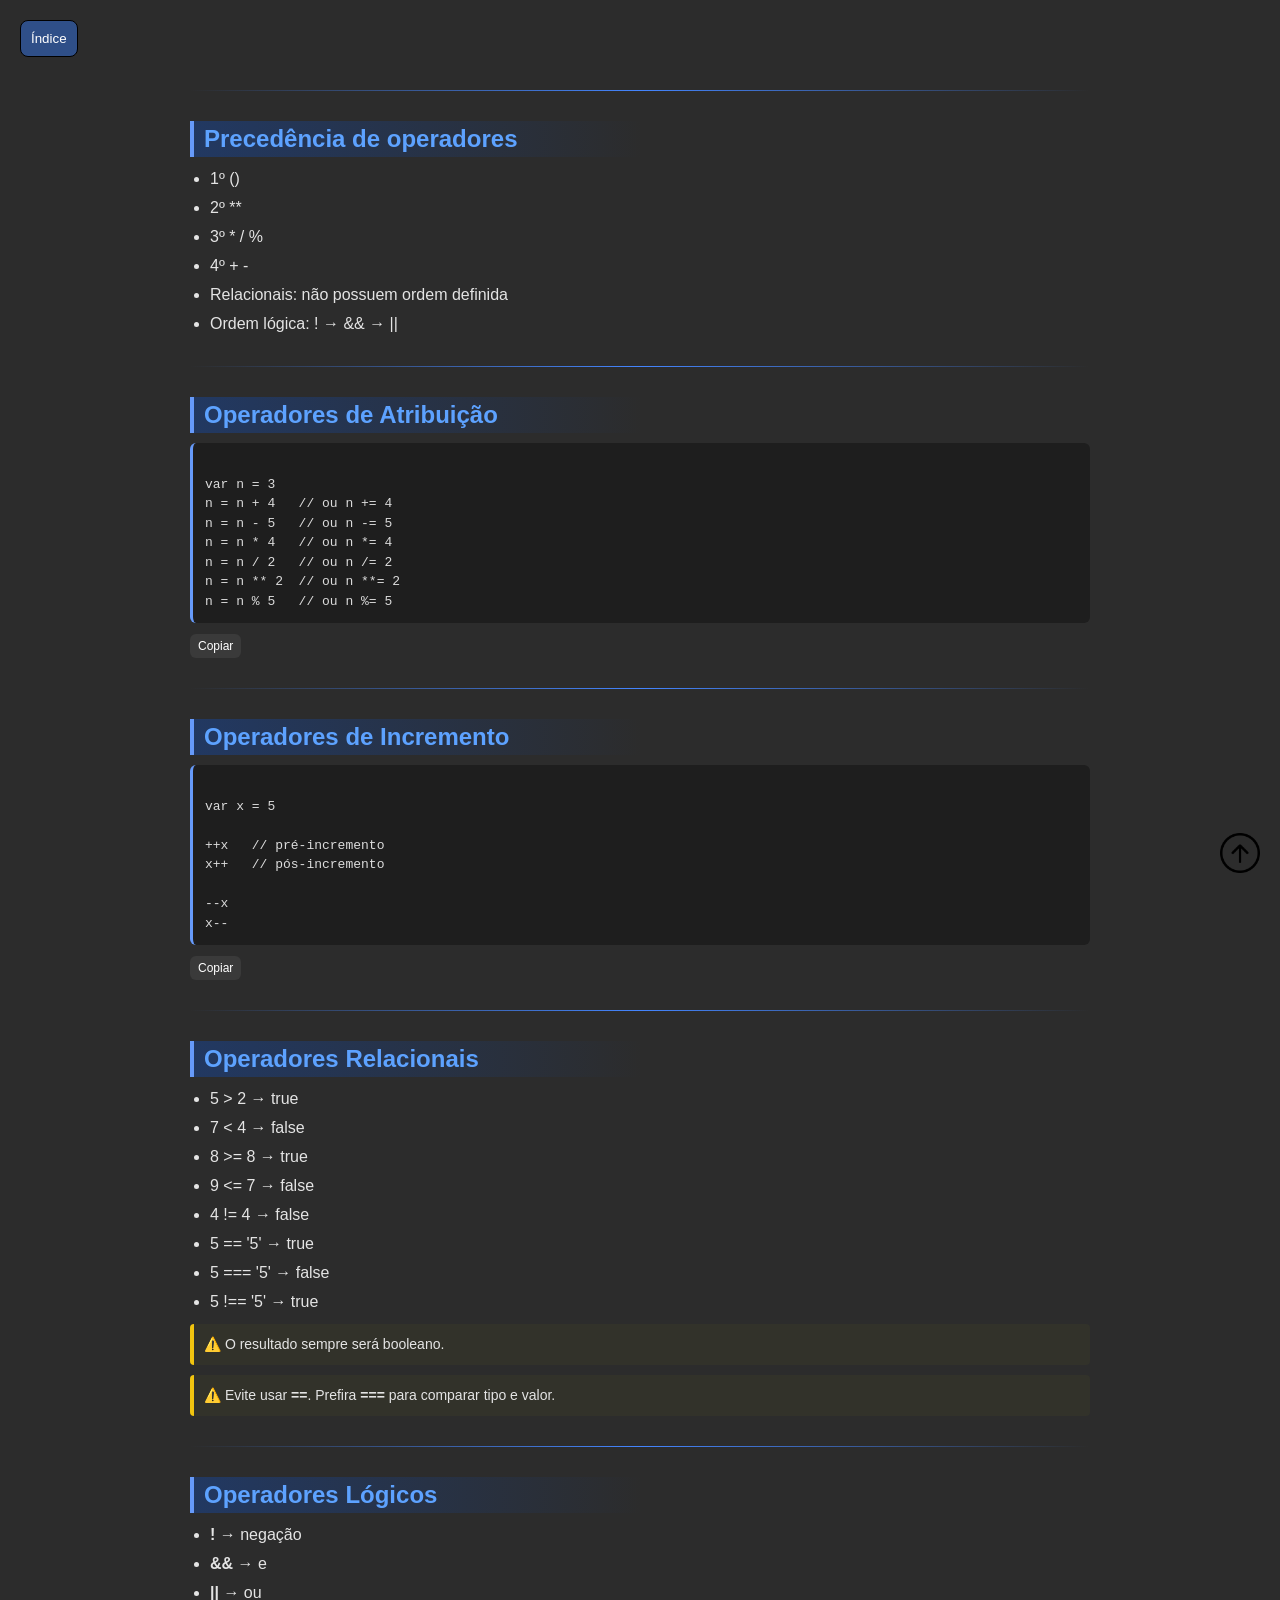
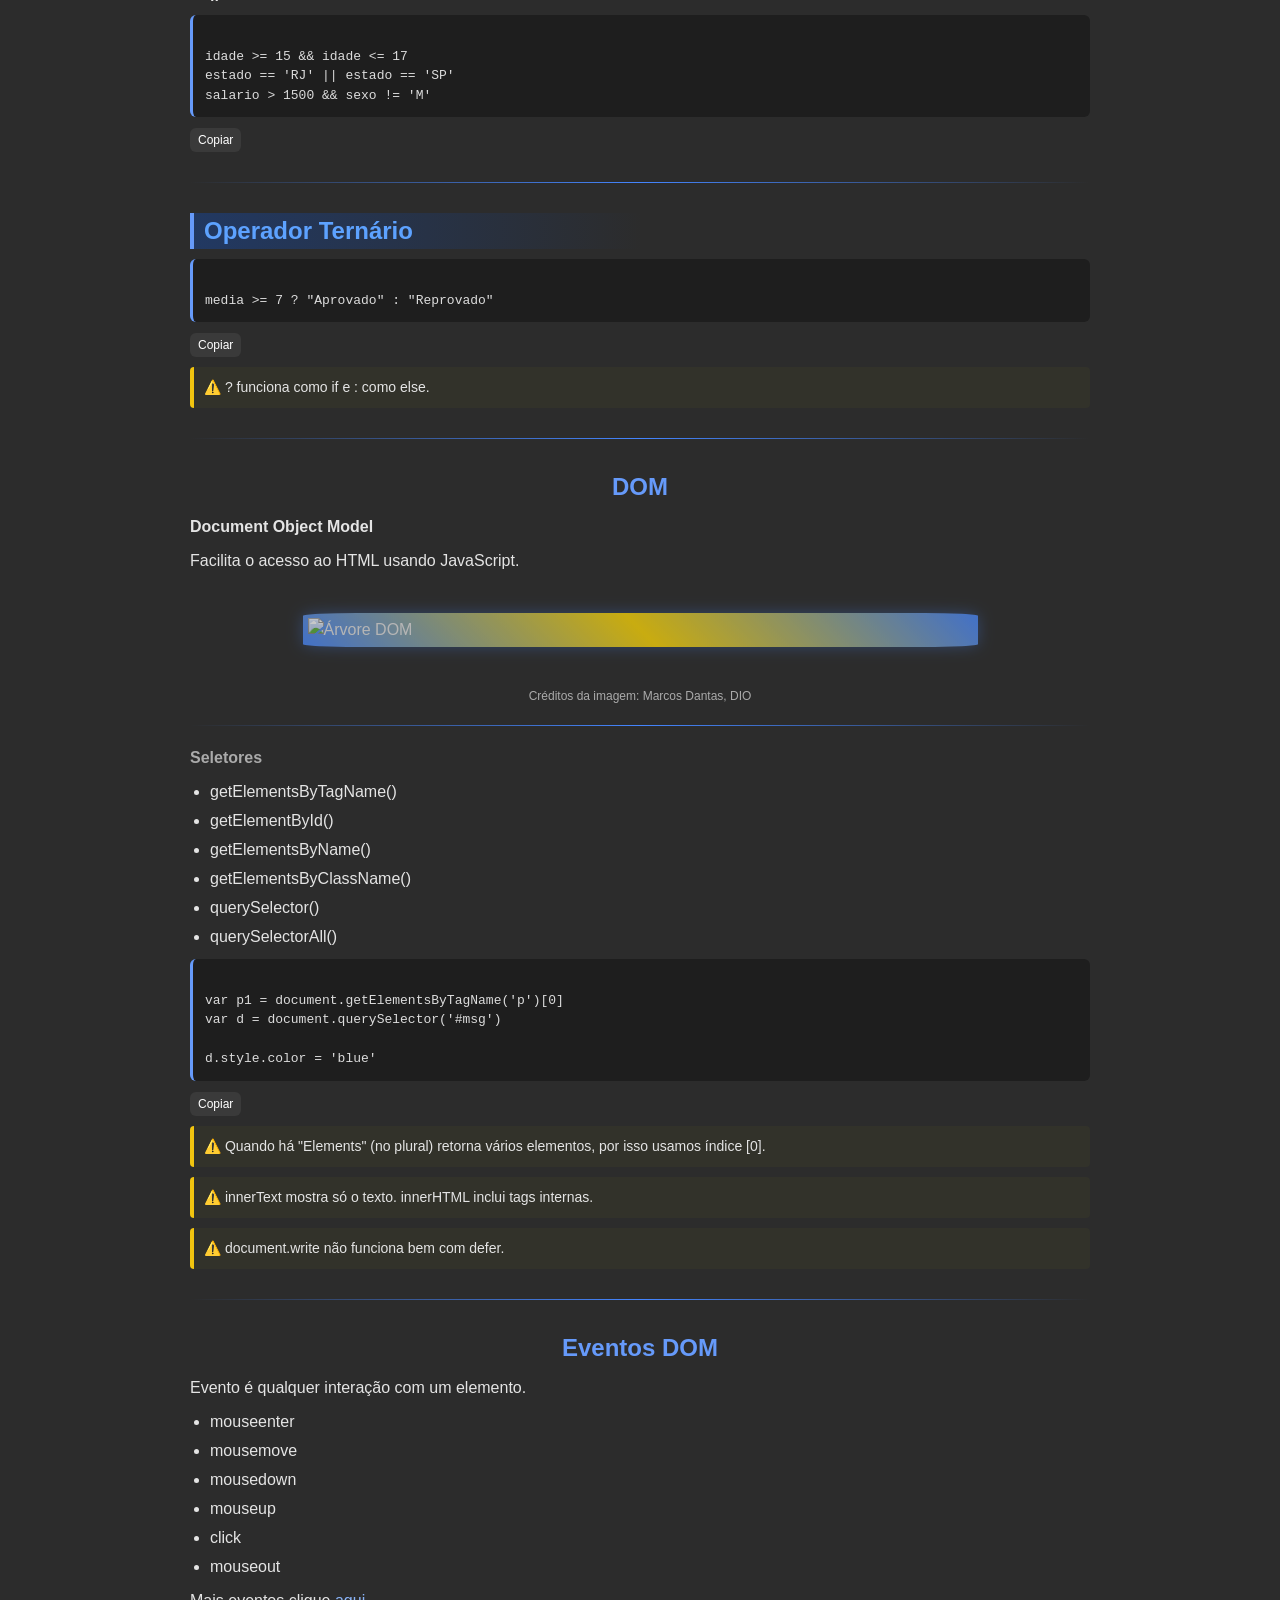
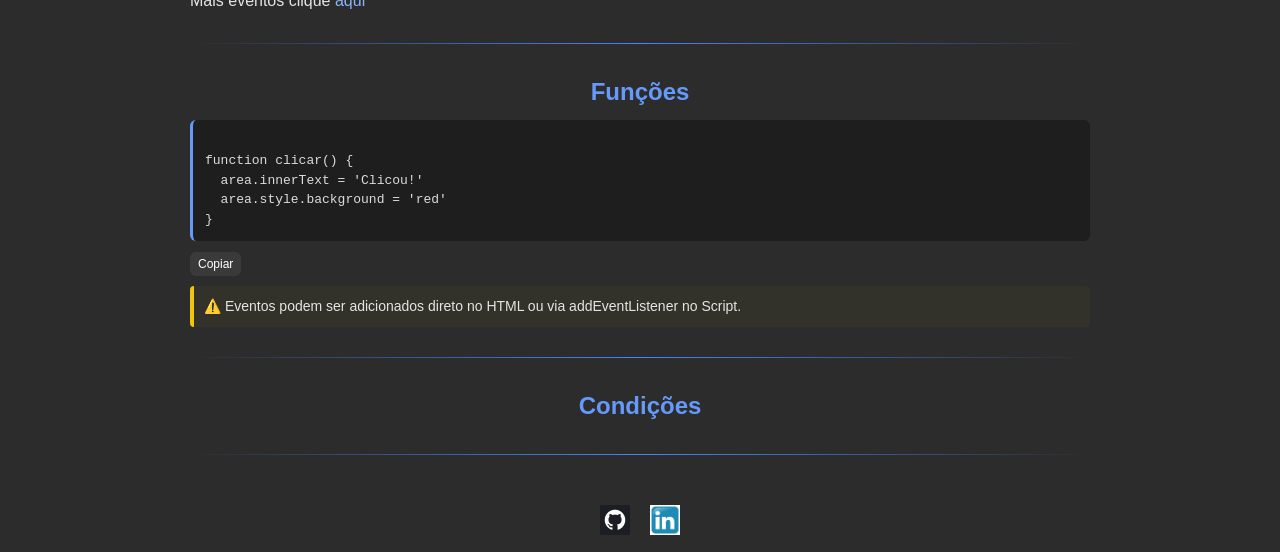
==== commit cdaed4bb: "Atualiza cor do título h3, melhora estilos do botão copiar e ajusta link do LinkedIn no footer" ====
--- a/index.html
+++ b/index.html
@@ -261,7 +261,7 @@
   <a href="https://github.com/xavesplayer" target="_blank">
     <img src="/img/Github.png" alt="Github">
   </a>
-  <a href="https://www.linkedin.com" target="_blank">
+  <a href="https://www.linkedin.com/in/jefferson-pereira-salvador-013583142/" target="_blank">
     <img src="/img/LinkedIn.png" alt="LinkedIn">
   </a>
 </footer>
--- a/NotaStyle.css
+++ b/NotaStyle.css
@@ -38,12 +38,12 @@
 }
 
 h2 {
-  color: #155c85;
+  color: #669afa;
   text-align: center;
 }
 
 h3 {
-  color: rgba(177, 81, 17, 0.788);
+  color: #5da2ff;
   background: linear-gradient(to right, #1e3d75bd, transparent, transparent);
   font-size: 24px;
   border-left: 4px solid #669afa;
@@ -132,9 +132,7 @@
 }
 /* BOTÃO COPIAR */
 .copybtn {
-  top: 10px;
-  right: 10px;
-  background-color: #661f1fa1;
+  background-color:#3a3a3a;;
   color: white;
   padding: 5px 8px;
   border: none;
@@ -142,6 +140,20 @@
   border-radius: 6px;
   font-size: 12px;
 }
+.copybtn:hover {
+  background-color: #3b73d1;;
+}
+
+.copybtn:active {
+  transform: scale(0.95);
+}
+
+/* EFEITO PARA BOTÕES */
+.copybtn,
+.dropbtn,
+.dropdown-content a {
+  transition: 0.2s;
+}
 
 /* ÍNDICE (DROPDOWN FIXO) */
 .dropdown {
@@ -152,7 +164,7 @@
 }
 
 .dropbtn {
-  background-color: #661f1fa1;
+  background-color: #2f4f88;
   color: white;
   padding: 10px;
   border: 1px solid black;
@@ -161,29 +173,30 @@
 }
 
 .dropbtn:hover {
-  background-color: #300505;
+  background-color: #3b73d1;
 }
 
 .dropdown-content {
   display: none;
   position: absolute;
-  top: 50px;
+  top: 38px;
   left: 0;
-  background-color: rgba(59, 59, 59, 0.95);
+  background-color: rgba(59, 59, 59, 0.94);
   min-width: 180px;
   border-radius: 6px;
-  box-shadow: 0 8px 16px #000;
+  box-shadow: 0 8px 20px rgba(0,0,0,0.6);
 }
 
 .dropdown-content a {
   display: block;
+  text-decoration: none;
   padding: 8px 12px;
   color: white;
+}
+
+.dropdown-content a:hover {
   text-decoration: none;
-}
-
-.dropdown-content a:hover {
-  background-color: #300505;
+  background-color: #3b73d1;
 }
 
 .show {
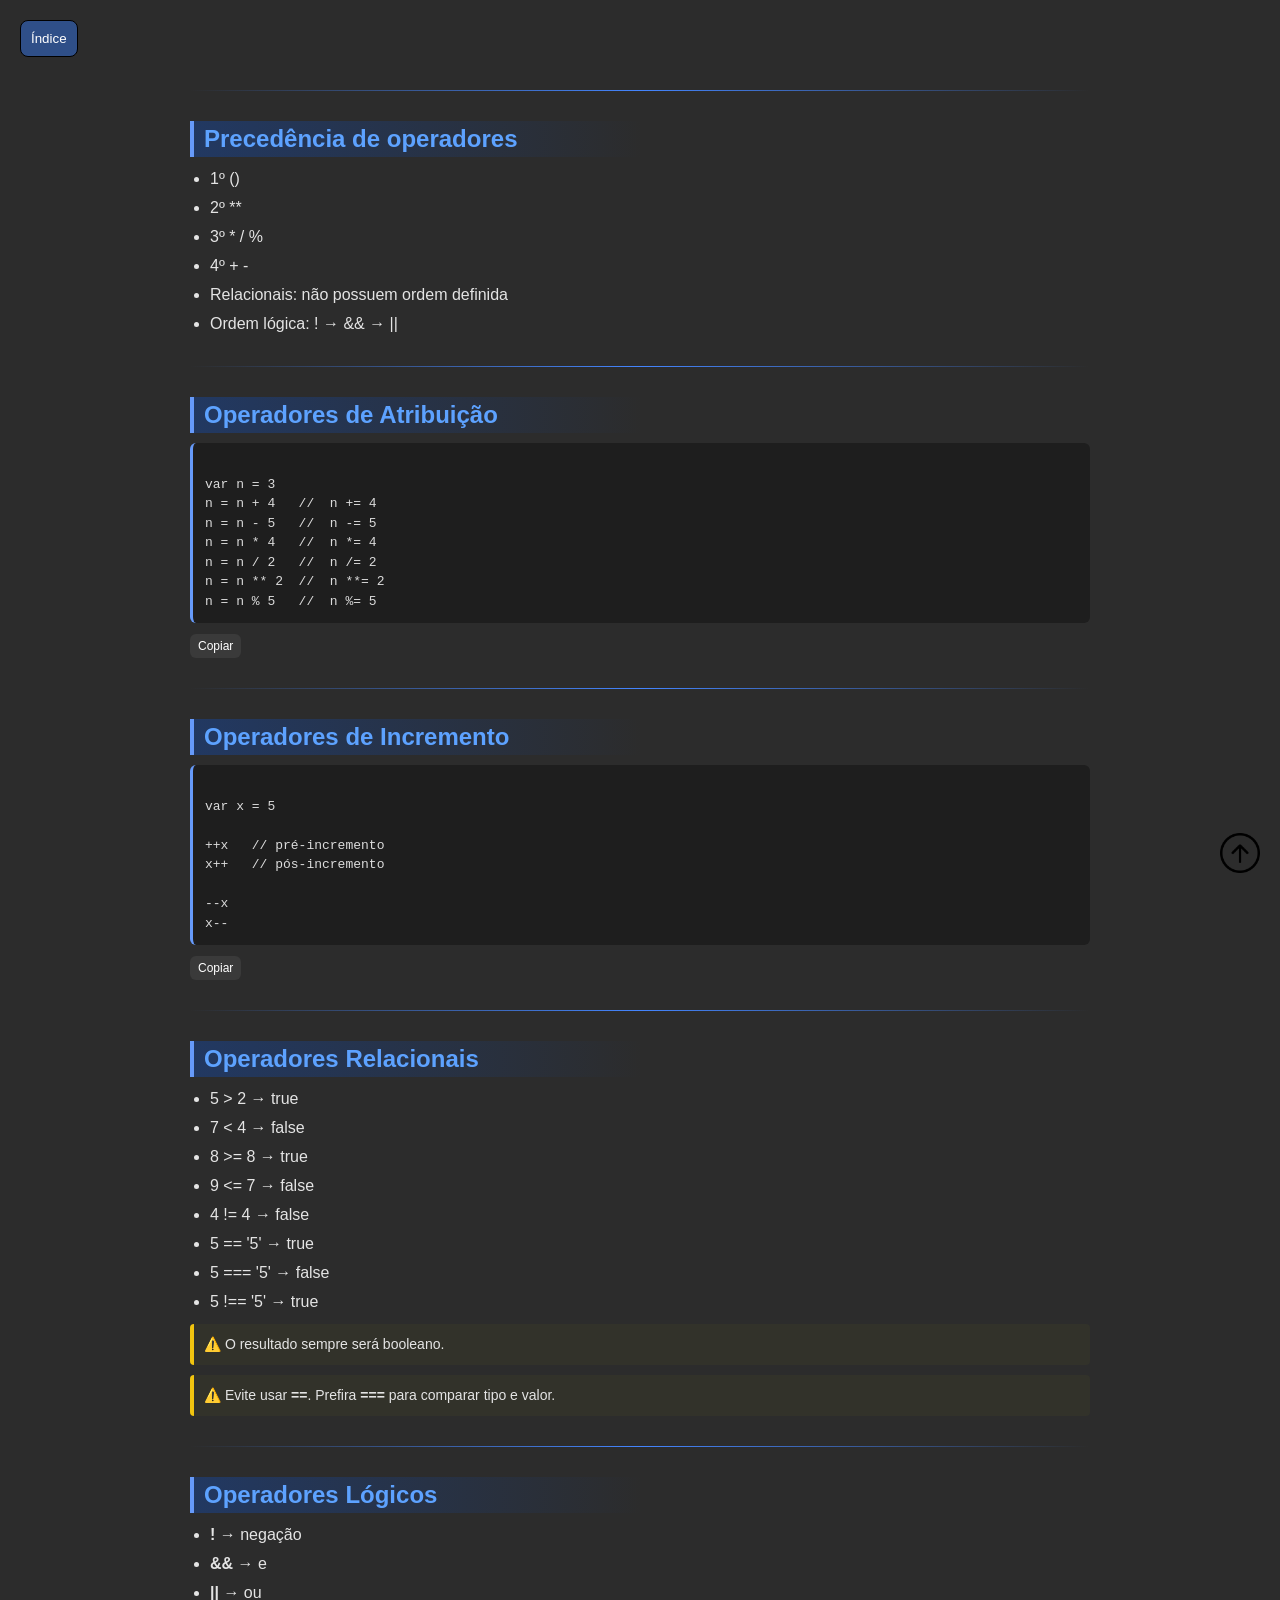
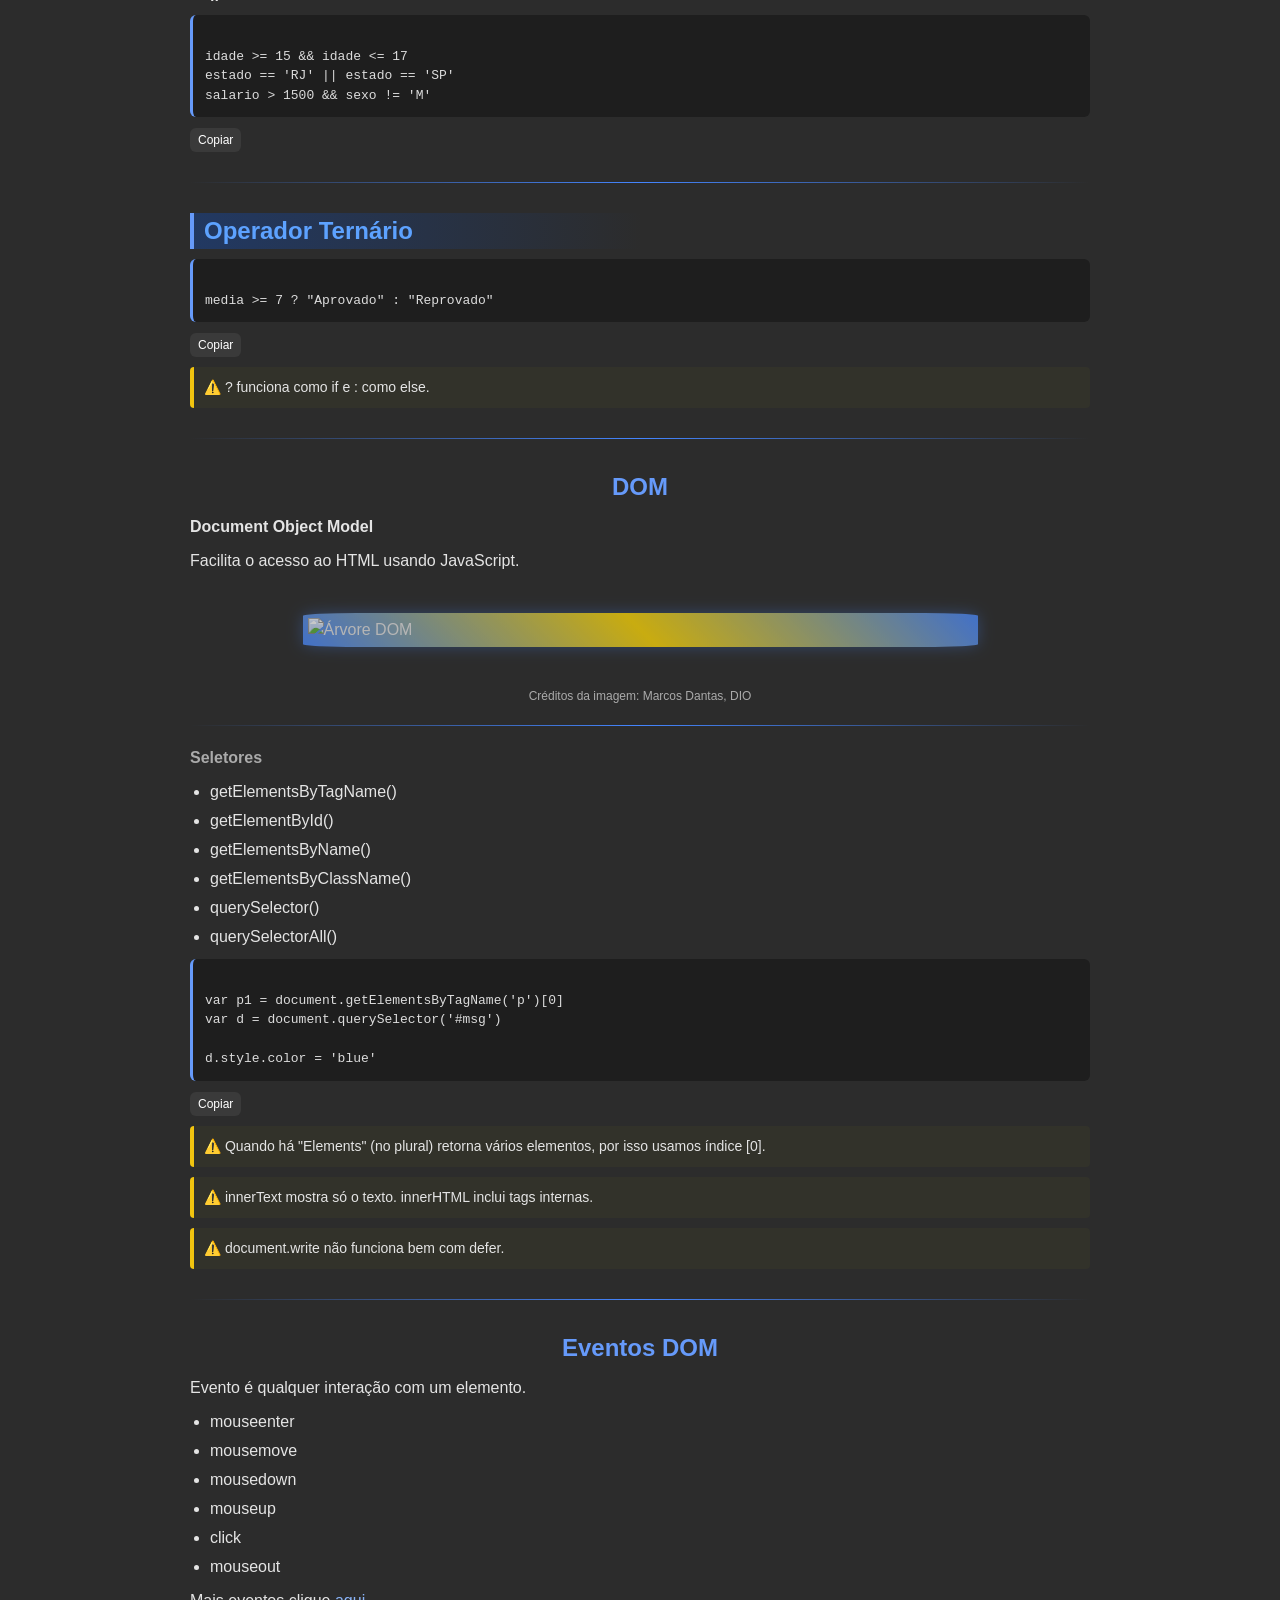
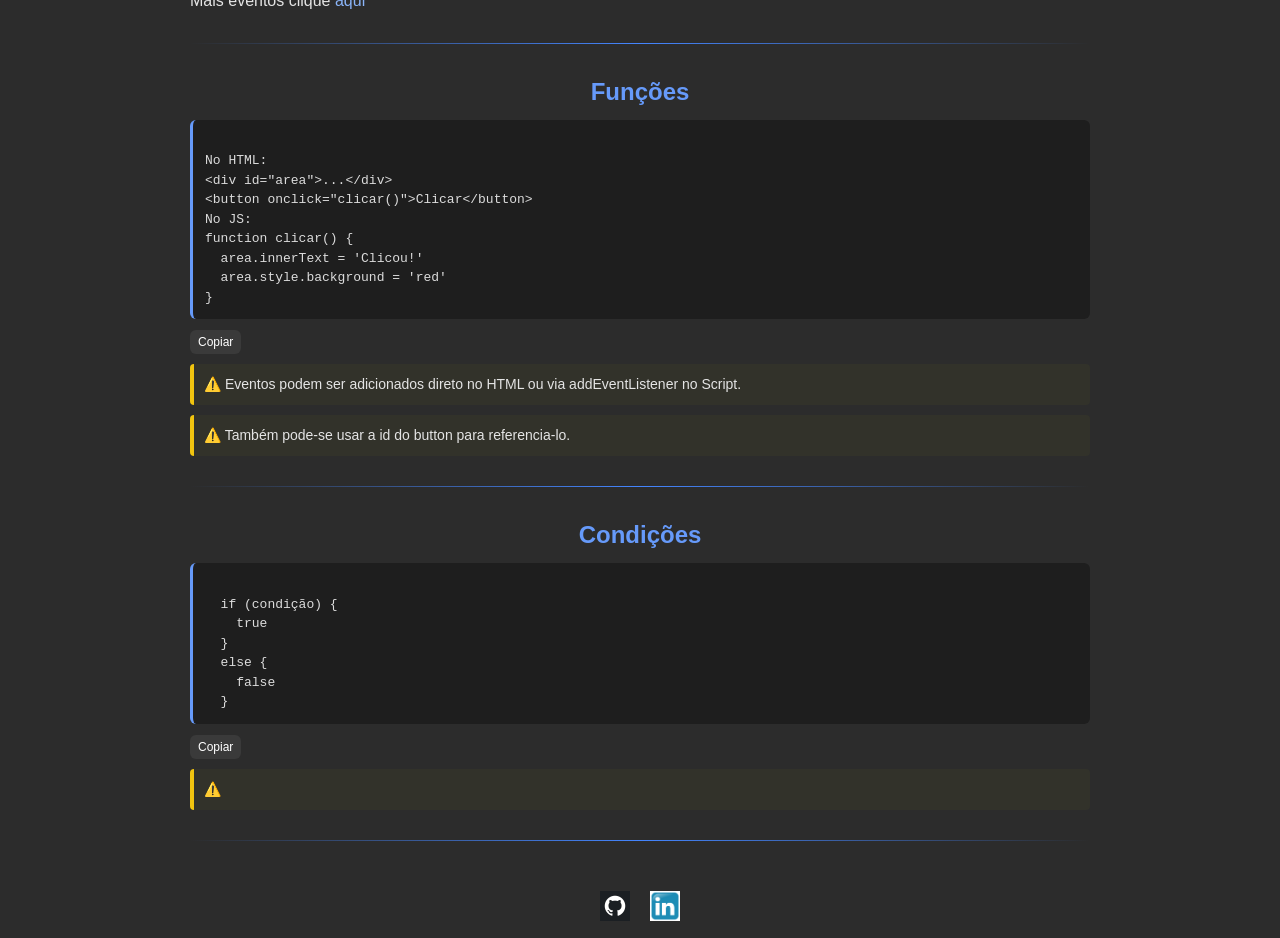
==== commit bf5b7060: "Adiciona exercícios de velocidade e nacionalidade, incluindo HTML e JavaScript para cálculo e verifi" ====
--- a/index.html
+++ b/index.html
@@ -12,7 +12,7 @@
 <div id="home"></div>
 
 <a href="#home" class="home_btn" id="topBtn">
-  <img src="/img/botao.png" alt="Home" title="Voltar ao topo">
+  <img src="img/botao.png" alt="Home" title="Voltar ao topo">
 </a>
 
 <!-- ÍNDICE -->
@@ -56,12 +56,12 @@
 
 <pre id="cop1"><code>
 var n = 3
-n = n + 4   // ou n += 4
-n = n - 5   // ou n -= 5
-n = n * 4   // ou n *= 4
-n = n / 2   // ou n /= 2
-n = n ** 2  // ou n **= 2
-n = n % 5   // ou n %= 5
+n = n + 4   //  n += 4
+n = n - 5   //  n -= 5
+n = n * 4   //  n *= 4
+n = n / 2   //  n /= 2
+n = n ** 2  //  n **= 2
+n = n % 5   //  n %= 5
 </code></pre>
 <button class="copybtn" onclick="copiar('cop1', this)">Copiar</button>
 
@@ -234,6 +234,10 @@
 <h2 id="FUNC">Funções</h2>
 
 <pre id="cop6"><code>
+No HTML:
+&lt;div id="area"&gt;...&lt;/div&gt;
+&lt;button onclick="clicar()">Clicar&lt;/button&gt;
+No JS:
 function clicar() {
   area.innerText = 'Clicou!'
   area.style.background = 'red'
@@ -244,6 +248,9 @@
 <div class="obs">
   Eventos podem ser adicionados direto no HTML ou via addEventListener no Script.
 </div>
+<div class="obs">
+  Também pode-se usar a id do button para referencia-lo.
+</div>
 
 </section>
 
@@ -252,6 +259,19 @@
 <!-- CONDIÇÕES -->
 <section>
 <h2 id="COND">Condições</h2>
+<pre id="cop7"><code>
+  if (condição) {
+    true
+  }
+  else {
+    false
+  }
+</code></pre>
+<button class="copybtn" onclick="copiar('cop6', this)">Copiar</button>
+<div class="obs">
+  
+</div>
+
 </section>
 
 <hr>
@@ -259,10 +279,10 @@
 <!-- FOOTER -->
 <footer>
   <a href="https://github.com/xavesplayer" target="_blank">
-    <img src="/img/Github.png" alt="Github">
+    <img src="img/Github.png" alt="Github">
   </a>
   <a href="https://www.linkedin.com/in/jefferson-pereira-salvador-013583142/" target="_blank">
-    <img src="/img/LinkedIn.png" alt="LinkedIn">
+    <img src="img/LinkedIn.png" alt="LinkedIn">
   </a>
 </footer>
 
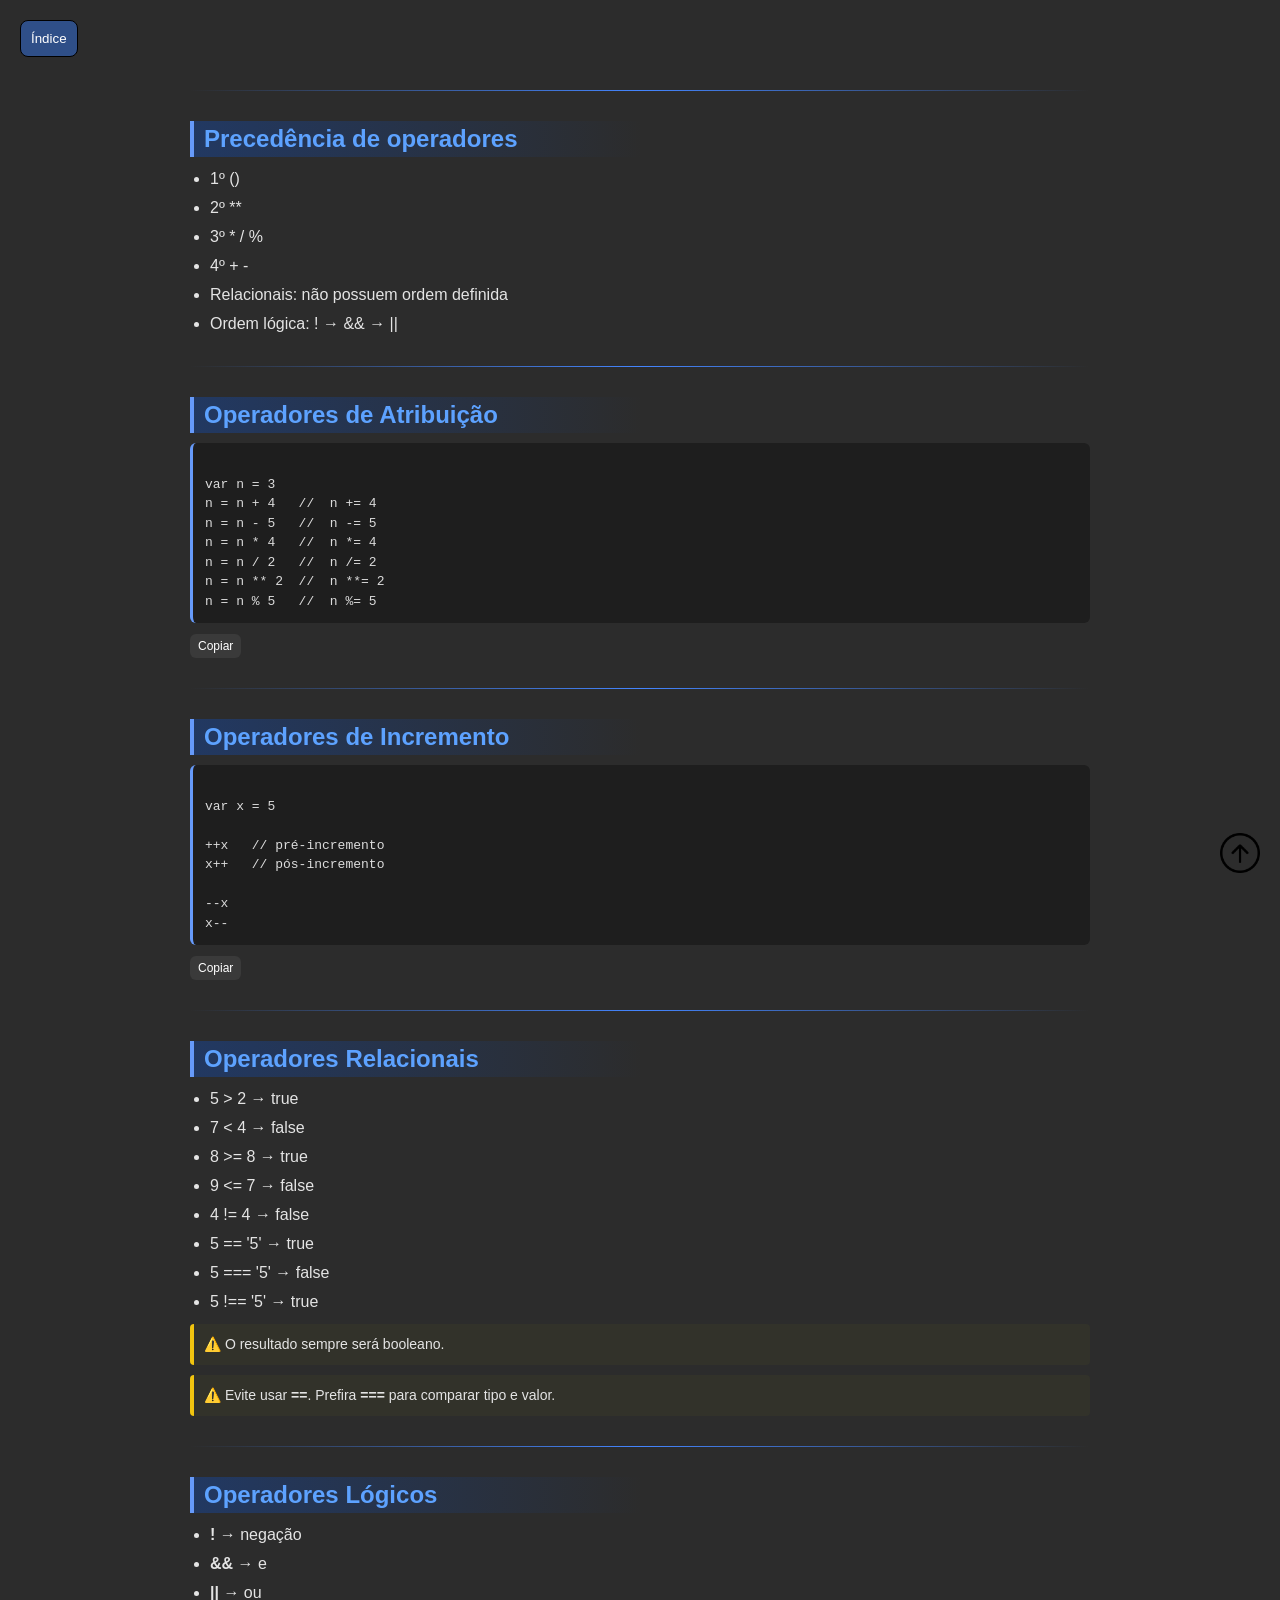
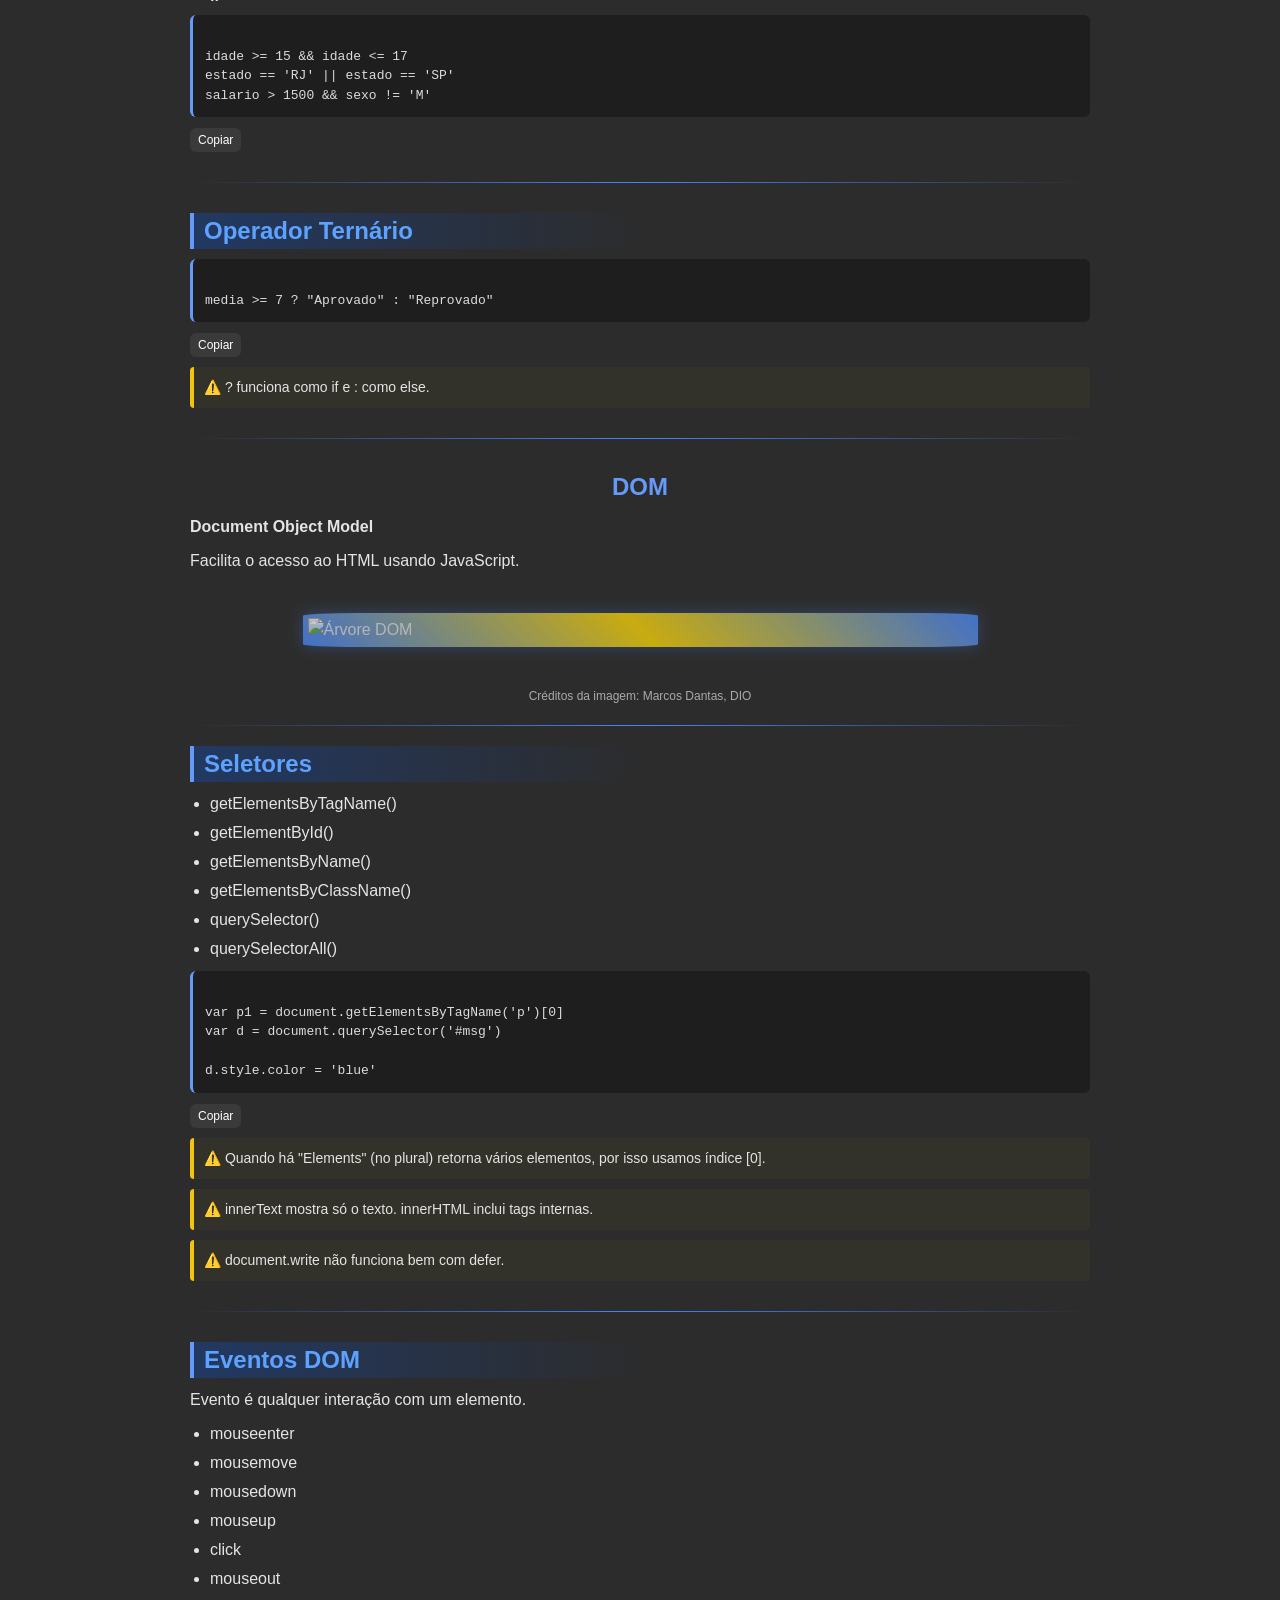
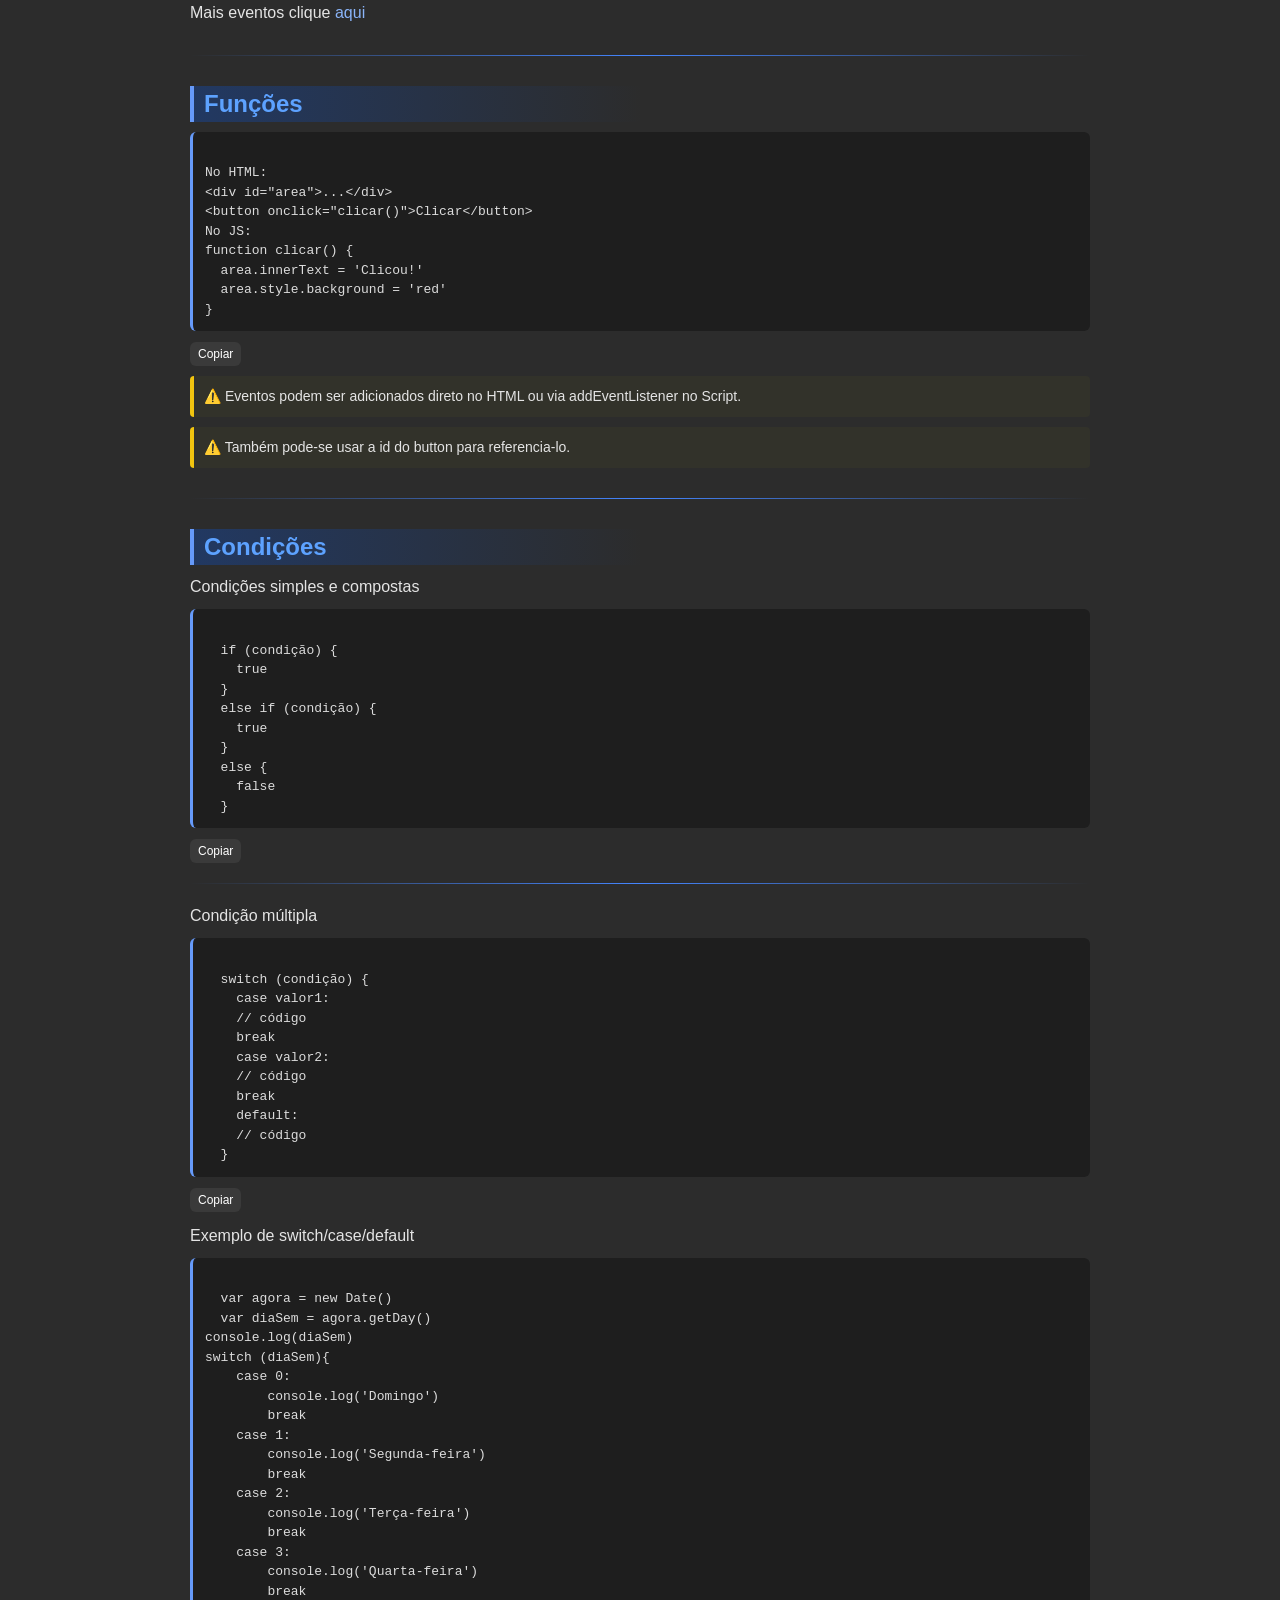
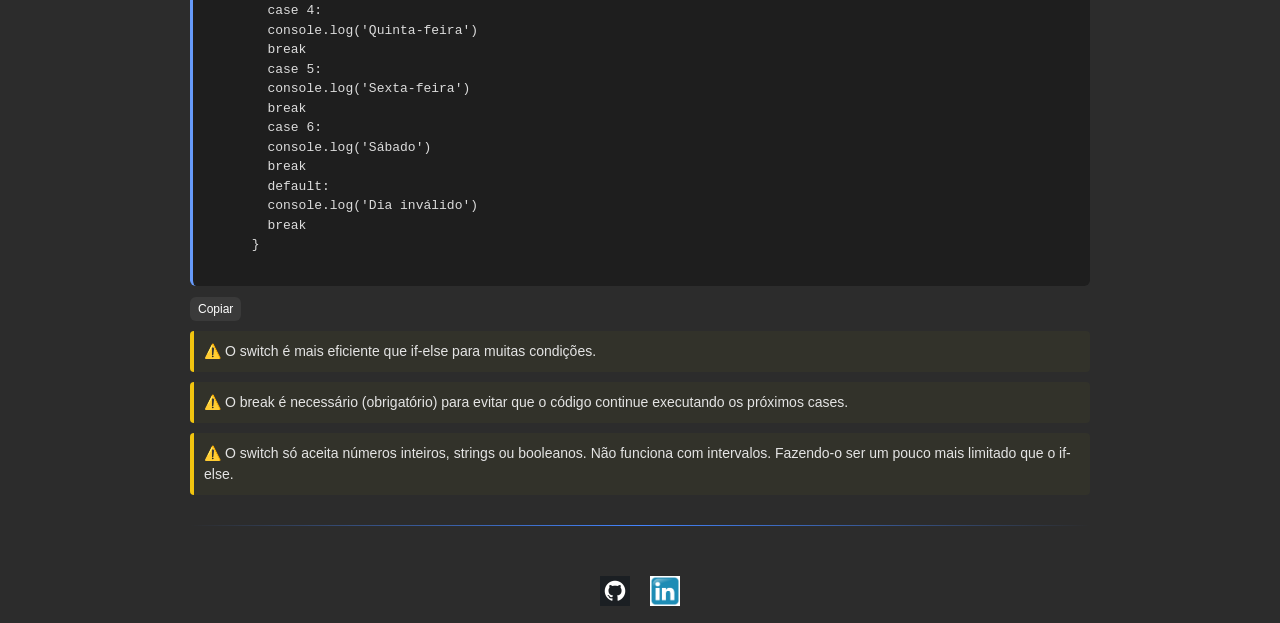
==== commit 63955efa: "Adiciona novos exercícios sobre condições e switch/case, incluindo validações de idade e hora" ====
--- a/index.html
+++ b/index.html
@@ -168,7 +168,7 @@
 
 <hr>
 
-<h4>Seletores</h4>
+<h3>Seletores</h3>
 
 <ul>
   <li>getElementsByTagName()</li>
@@ -205,7 +205,7 @@
 
 <!-- EVENTOS -->
 <section>
-<h2 id="EVT">Eventos DOM</h2>
+<h3 id="EVT">Eventos DOM</h3>
 
 <p>Evento é qualquer interação com um elemento.</p>
 
@@ -231,7 +231,7 @@
 
 <!-- FUNÇÕES -->
 <section>
-<h2 id="FUNC">Funções</h2>
+<h3 id="FUNC">Funções</h3>
 
 <pre id="cop6"><code>
 No HTML:
@@ -258,19 +258,76 @@
 
 <!-- CONDIÇÕES -->
 <section>
-<h2 id="COND">Condições</h2>
+<h3 id="COND">Condições</h3>
+ <p>Condições simples e compostas</p>
 <pre id="cop7"><code>
   if (condição) {
+    true
+  }
+  else if (condição) {
     true
   }
   else {
     false
   }
 </code></pre>
-<button class="copybtn" onclick="copiar('cop6', this)">Copiar</button>
-<div class="obs">
-  
-</div>
+<button class="copybtn" onclick="copiar('cop7', this)">Copiar</button>
+<hr>
+<p>Condição múltipla</p>
+<pre id="cop8"><code>
+  switch (condição) {
+    case valor1:
+    // código
+    break
+    case valor2:
+    // código
+    break
+    default:
+    // código
+  }
+</code></pre>
+<button class="copybtn" onclick="copiar('cop8', this)">Copiar</button>
+<p style="padding-top: 12px;">Exemplo de switch/case/default</p>
+<pre id="cop9"><code>
+  var agora = new Date()
+  var diaSem = agora.getDay()
+console.log(diaSem)
+switch (diaSem){
+    case 0:
+        console.log('Domingo')
+        break
+    case 1:
+        console.log('Segunda-feira')
+        break
+    case 2:
+        console.log('Terça-feira')
+        break
+    case 3:
+        console.log('Quarta-feira')
+        break
+        case 4:
+        console.log('Quinta-feira')
+        break
+        case 5:
+        console.log('Sexta-feira')
+        break
+        case 6:
+        console.log('Sábado')
+        break
+        default:
+        console.log('Dia inválido')
+        break
+      }
+    </code></pre>
+<button class="copybtn" onclick="copiar('cop9', this)">Copiar</button>
+<div class="obs">
+  O switch é mais eficiente que if-else para muitas condições. 
+</div>
+<div class="obs">
+  O break é necessário (obrigatório) para evitar que o código continue executando os próximos cases.
+</div>
+<div class="obs">
+O switch só aceita números inteiros, strings ou booleanos. Não funciona com intervalos. Fazendo-o ser um pouco mais limitado que o if-else.
 
 </section>
 
--- a/NotaStyle.css
+++ b/NotaStyle.css
@@ -283,4 +283,4 @@
     width: 30px;
   }
 
-}+}
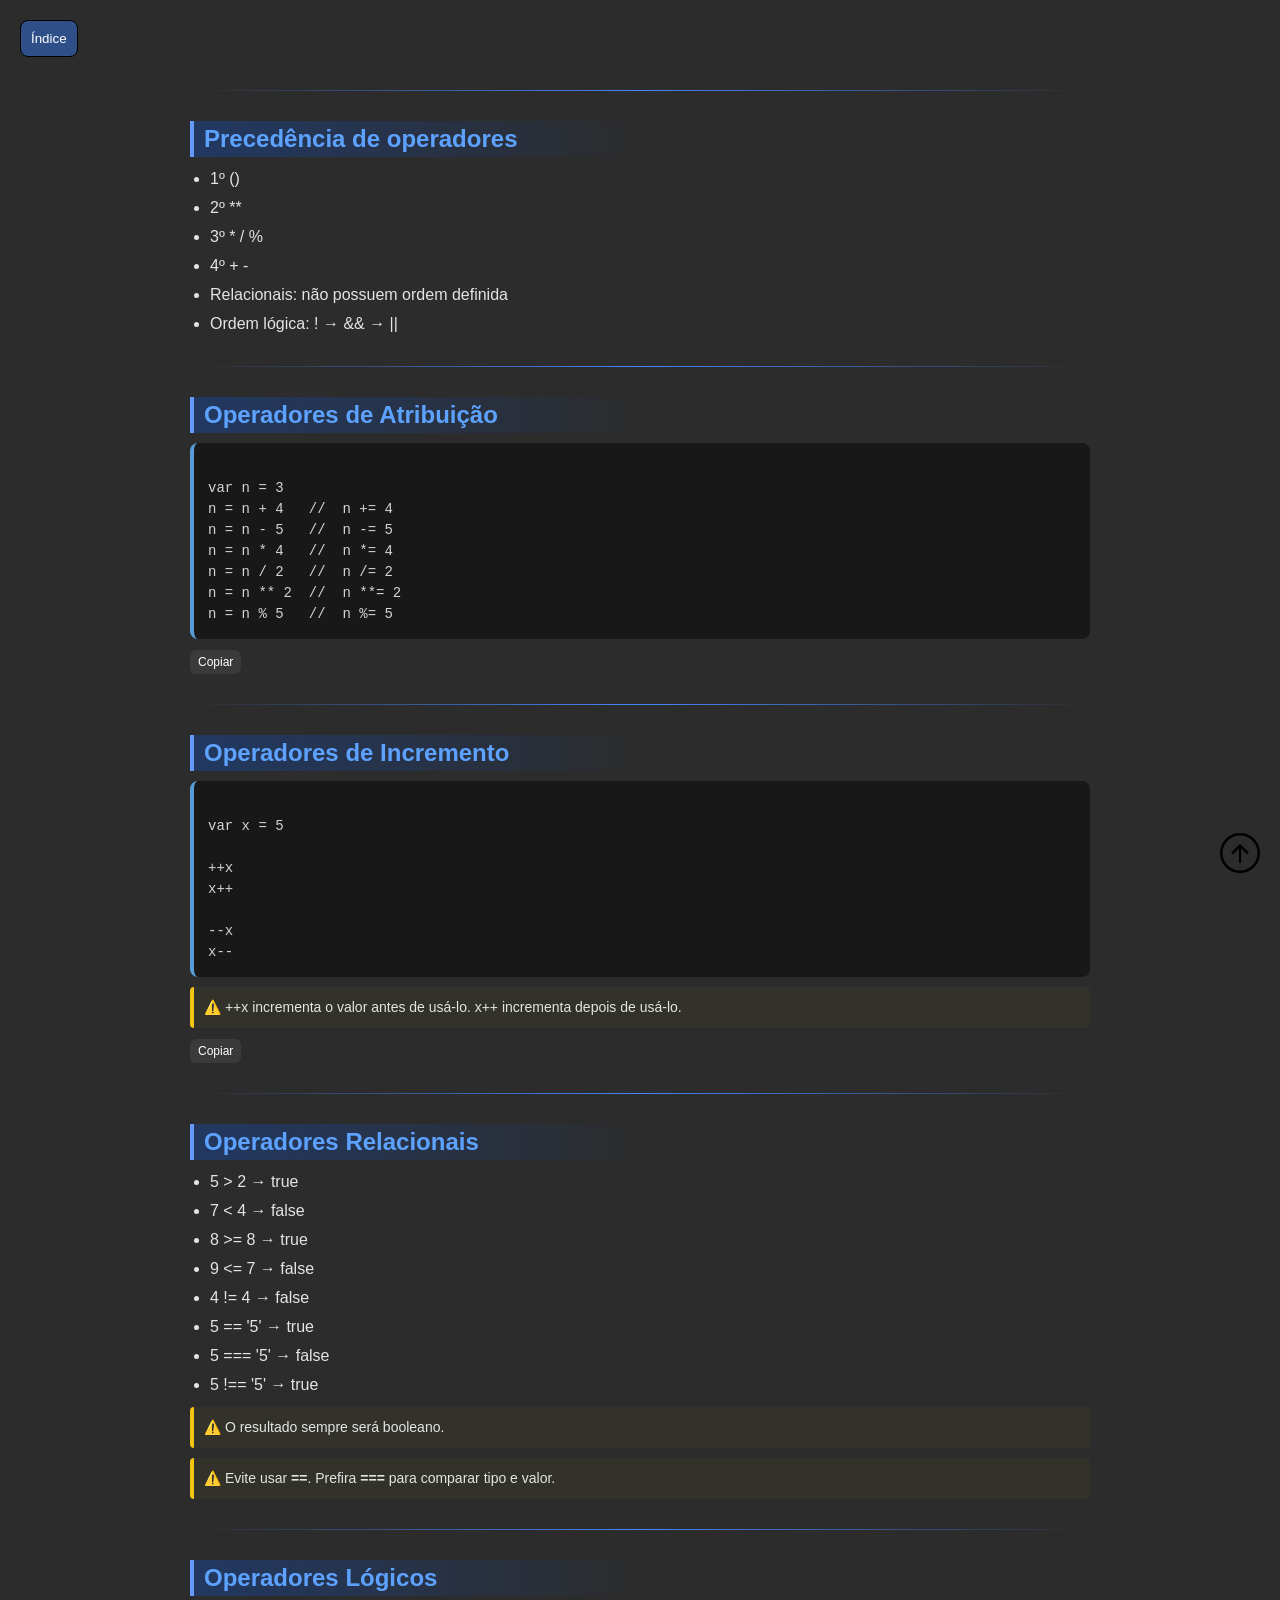
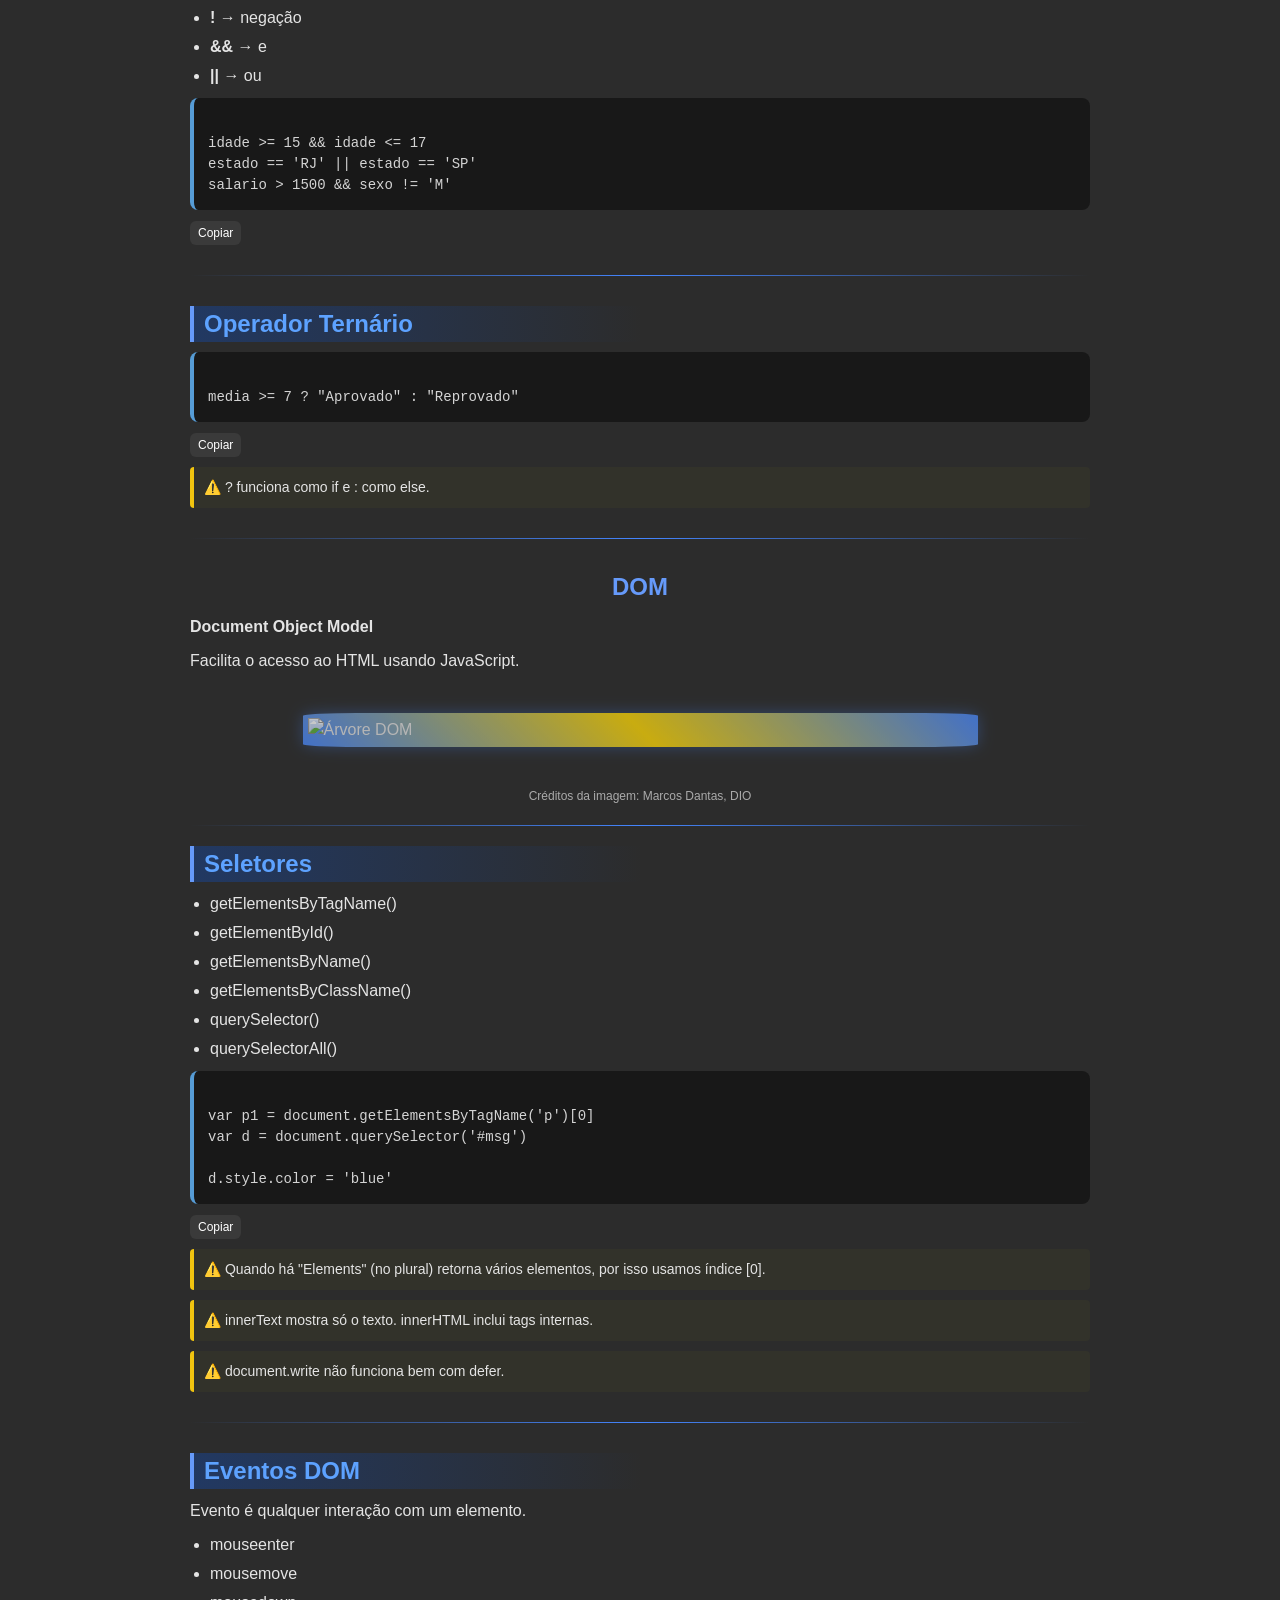
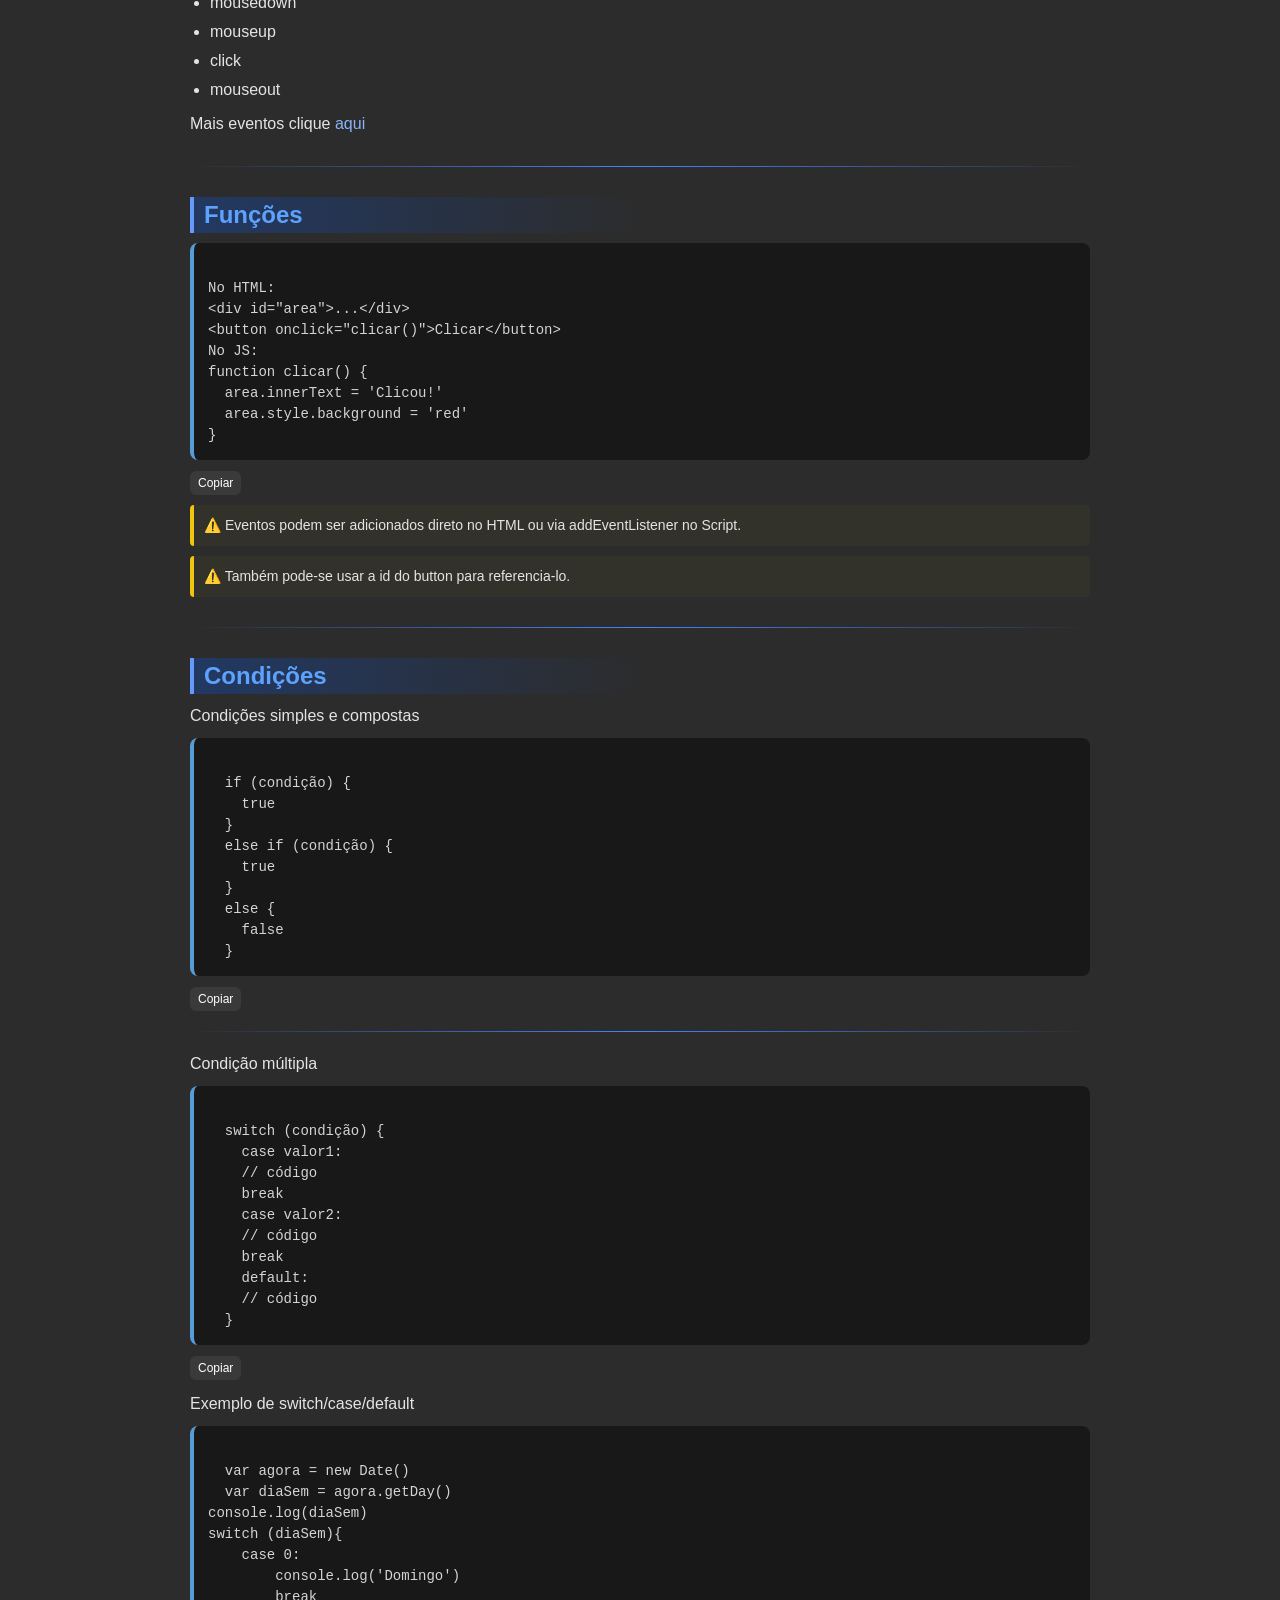
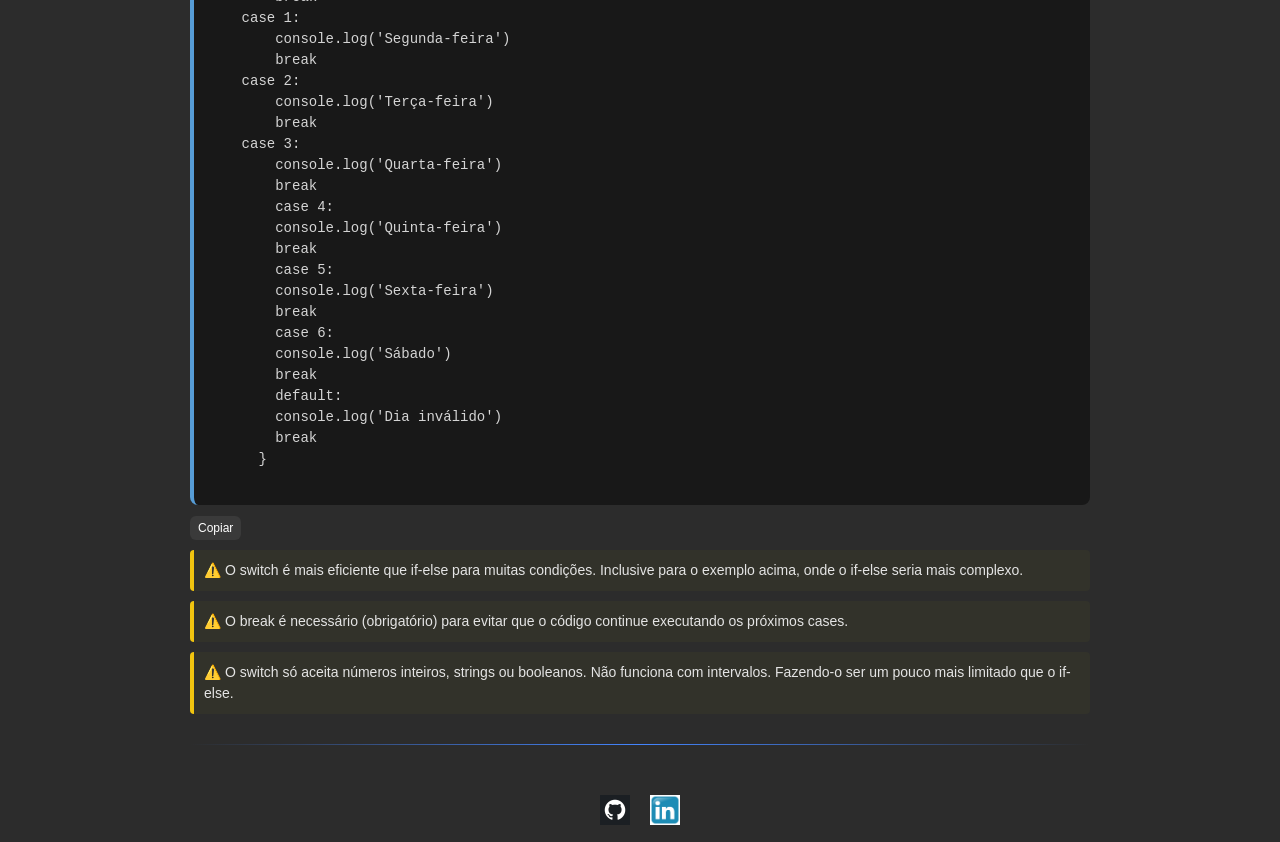
==== commit 6b724379: "Atualiza estilos de código e adiciona suporte ao Prism.js para destaque de sintaxe" ====
--- a/index.html
+++ b/index.html
@@ -4,6 +4,12 @@
   <meta charset="UTF-8">
   <meta name="viewport" content="width=device-width, initial-scale=1.0">
   <link rel="stylesheet" href="NotaStyle.css">
+  <!-- Prism.js CSS -->
+  <link rel="stylesheet" href="https://cdnjs.cloudflare.com/ajax/libs/prism/1.29.0/themes/prism-tomorrow-night.min.css">
+
+  <!-- Prism.js JavaScript -->
+  <script src="https://cdnjs.cloudflare.com/ajax/libs/prism/1.29.0/prism.min.js"></script>
+  <script src="https://cdnjs.cloudflare.com/ajax/libs/prism/1.29.0/components/prism-javascript.min.js"></script>
   <title>Anotações JS</title>
 </head>
 
@@ -54,7 +60,7 @@
 <section>
 <h3 id="Atri">Operadores de Atribuição</h3>
 
-<pre id="cop1"><code>
+<pre class="language-javascript" id="cop1"><code class="language-javascript">
 var n = 3
 n = n + 4   //  n += 4
 n = n - 5   //  n -= 5
@@ -73,15 +79,18 @@
 <section>
 <h3 id="Incre">Operadores de Incremento</h3>
 
-<pre id="cop2"><code>
+<pre class="language-javascript" id="cop2"><code class="language-javascript">
 var x = 5
 
-++x   // pré-incremento
-x++   // pós-incremento
+++x
+x++
 
 --x
 x--
 </code></pre>
+<div class="obs">
+  ++x incrementa o valor antes de usá-lo. x++ incrementa depois de usá-lo.
+</div>
 
 <button class="copybtn" onclick="copiar('cop2', this)">Copiar</button>
 
@@ -126,7 +135,7 @@
   <li><strong>||</strong> → ou</li>
 </ul>
 
-<pre id="cop3"><code>
+<pre class="language-javascript" id="cop3"><code class="language-javascript">
 idade >= 15 && idade <= 17
 estado == 'RJ' || estado == 'SP'
 salario > 1500 && sexo != 'M'
@@ -141,7 +150,7 @@
 <section>
 <h3 id="Tern">Operador Ternário</h3>
 
-<pre id="cop4"><code>
+<pre class="language-javascript" id="cop4"><code class="language-javascript">
 media >= 7 ? "Aprovado" : "Reprovado"
 </code></pre>
 <button class="copybtn" onclick="copiar('cop4', this)">Copiar</button>
@@ -179,7 +188,7 @@
   <li>querySelectorAll()</li>
 </ul>
 
-<pre id="cop5"><code>
+<pre class="language-javascript" id="cop5"><code class="language-javascript">
 var p1 = document.getElementsByTagName('p')[0]
 var d = document.querySelector('#msg')
 
@@ -233,7 +242,7 @@
 <section>
 <h3 id="FUNC">Funções</h3>
 
-<pre id="cop6"><code>
+<pre class="language-javascript" id="cop6"><code class="language-javascript">
 No HTML:
 &lt;div id="area"&gt;...&lt;/div&gt;
 &lt;button onclick="clicar()">Clicar&lt;/button&gt;
@@ -260,7 +269,7 @@
 <section>
 <h3 id="COND">Condições</h3>
  <p>Condições simples e compostas</p>
-<pre id="cop7"><code>
+<pre class="language-javascript" id="cop7"><code class="language-javascript">
   if (condição) {
     true
   }
@@ -274,7 +283,7 @@
 <button class="copybtn" onclick="copiar('cop7', this)">Copiar</button>
 <hr>
 <p>Condição múltipla</p>
-<pre id="cop8"><code>
+<pre class="language-javascript" id="cop8"><code class="language-javascript">
   switch (condição) {
     case valor1:
     // código
@@ -288,7 +297,7 @@
 </code></pre>
 <button class="copybtn" onclick="copiar('cop8', this)">Copiar</button>
 <p style="padding-top: 12px;">Exemplo de switch/case/default</p>
-<pre id="cop9"><code>
+<pre class="language-javascript" id="cop9"><code class="language-javascript">
   var agora = new Date()
   var diaSem = agora.getDay()
 console.log(diaSem)
@@ -321,7 +330,7 @@
     </code></pre>
 <button class="copybtn" onclick="copiar('cop9', this)">Copiar</button>
 <div class="obs">
-  O switch é mais eficiente que if-else para muitas condições. 
+  O switch é mais eficiente que if-else para muitas condições. Inclusive para o exemplo acima, onde o if-else seria mais complexo.
 </div>
 <div class="obs">
   O break é necessário (obrigatório) para evitar que o código continue executando os próximos cases.
--- a/NotaStyle.css
+++ b/NotaStyle.css
@@ -71,7 +71,7 @@
 
 /* CÓDIGO */
 pre {
-  background-color: #1e1e1e;
+  background-color: #1a1a1a;
   padding: 12px;
   border-radius: 6px;
   overflow-x: auto;
@@ -81,6 +81,90 @@
 
 code {
   color: #dcdcdc;
+}
+
+/* CODE - VS CODE STYLE */
+
+pre[class*="language-"] {
+  background: #181818;
+  color: #d4d4d4;
+  padding: 14px;
+  border-radius: 8px;
+  overflow-x: auto;
+  border-left: 4px solid #569cd6;
+  font-size: 14px;
+}
+
+/* Texto padrão */
+code[class*="language-"] {
+  color: #d4d4d4;
+}
+
+/* Comentários */
+.token.comment {
+  color: #6a9955;
+  font-style: italic;
+}
+
+/* Palavras-chave */
+.token.keyword {
+  color: #c586c0;
+}
+
+/* Strings */
+.token.string {
+  color: #ce9178;
+}
+
+/* Números */
+.token.number {
+  color: #b5cea8;
+}
+
+/* Funções */
+.token.function {
+  color: #dcdcaa;
+}
+
+/* Operadores */
+.token.operator {
+  color: #d4d4d4;
+}
+
+/* Boolean */
+.token.boolean {
+  color: #569cd6;
+}
+
+/* Variáveis */
+.token.variable {
+  color: #9cdcfe;
+}
+
+/* Propriedades */
+.token.property {
+  color: #9cdcfe;
+}
+
+/* Tags HTML */
+.token.tag {
+  color: #569cd6;
+}
+
+/* Atributos HTML */
+.token.attr-name {
+  color: #9cdcfe;
+}
+
+/* Valores de atributos */
+.token.attr-value {
+  color: #ce9178;
+}
+
+/* Destaque de seleção */
+pre[class*="language-"]::selection,
+code[class*="language-"]::selection {
+  background: #264f78;
 }
 
 /* OBSERVAÇÕES */
